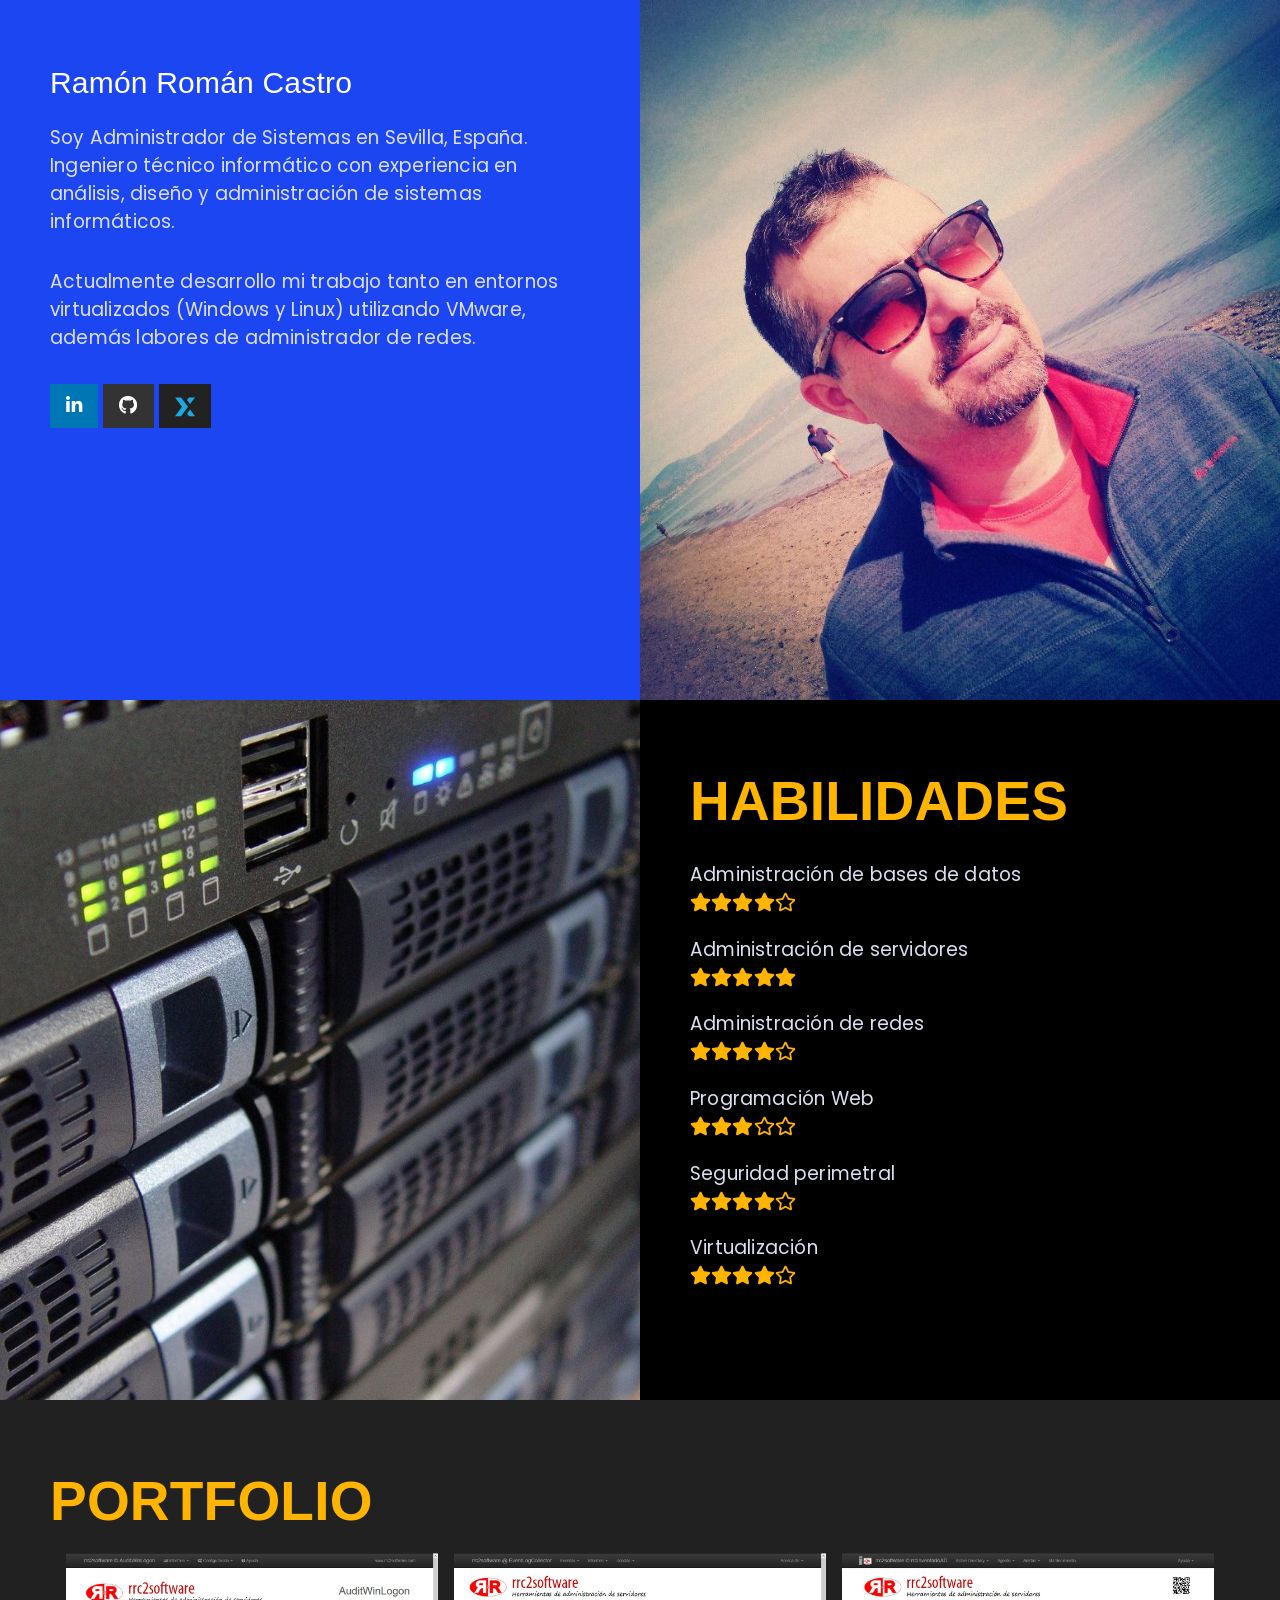
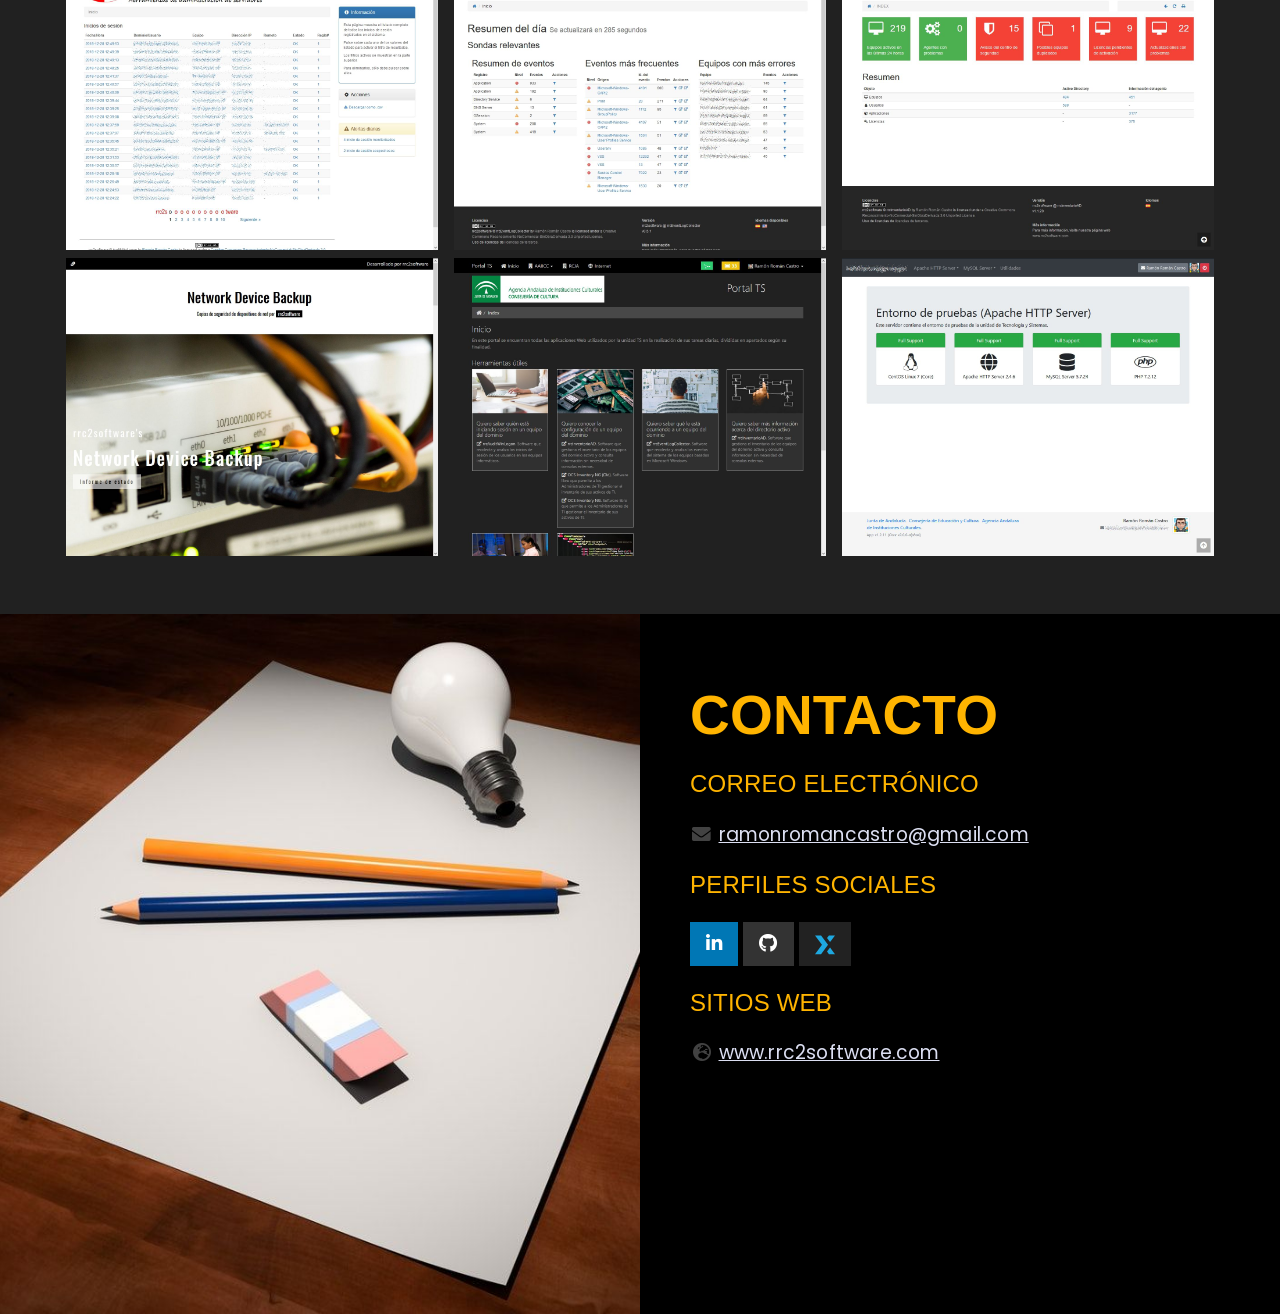
==== index.html @ ae133716 "Add files via upload" ====
<!DOCTYPE html>
<html lang="es">
<head>
<title>Ramón Román Castro - Portfolio</title>
<meta charset="UTF-8">
<meta name="viewport" content="width=device-width, initial-scale=1.0">
<link rel="stylesheet" href="https://www.w3schools.com/w3css/4/w3.css">
<link rel="stylesheet" href="https://fonts.googleapis.com/css?family=Lato">
<link rel="stylesheet" href="https://fonts.googleapis.com/css?family=Poppins:400,400i,500,500i,600,600i,700,700i,800,800i,900,900i">
<link rel="stylesheet" href="https://fonts.googleapis.com/css?family=Open+Sans:300,400,600,700">
<link rel="stylesheet" href="https://use.fontawesome.com/releases/v5.6.3/css/all.css" integrity="sha384-UHRtZLI+pbxtHCWp1t77Bi1L4ZtiqrqD80Kn4Z8NTSRyMA2Fd33n5dQ8lWUE00s/" crossorigin="anonymous">
<link rel="stylesheet" href="css/hover-box.css">
<link rel="stylesheet" href="css/style.css">
<style>

</style>
</head>
<body>
<div class="w3-row">
	<div class="w3-half rrc-grid-color-main">
		<div class="rrc-padding">
			<h2>Ramón Román Castro</h2>
			<p class="rrc-margin-bottom">Soy Administrador de Sistemas en Sevilla, España. Ingeniero técnico informático con experiencia en análisis, diseño y administración de sistemas informáticos.</p>
			<p class="rrc-margin-bottom">Actualmente desarrollo mi trabajo tanto en entornos virtualizados (Windows y Linux) utilizando VMware, además labores de administrador de redes.</p>
			<p>
			<div class="w3-bar">
				<a class="w3-button rrc-linkedin" href="https://www.linkedin.com/in/ramonromancastro"><i class="fab fa-linkedin-in" title="Perfil en LinkedIn"></i></a>
				<a class="w3-button rrc-github" href="https://github.com/ramonromancastro"><i class="fab fa-github" title="Perfil en GitHib"></i></a>
				<a class="w3-button rrc-experts-exchange" href="https://rdsrc.us/HmPmZP"><img src="images/ee.svg" height="20px" title="Perfil en Experts Exchange"></a>
			</div>
			</p>
		</div>
	</div>
	<div class="w3-half rrc-grid-image-1 rrc-grid-hidden"></div>
</div> 
<div class="w3-row">
	<div class="w3-half rrc-grid-image-2 rrc-grid-hidden"></div>
	<div class="w3-half">
		<div class="rrc-padding">
			<h2 class="rrc-grid-title">Habilidades</h2>
			<p>Administración de bases de datos<br><i class="fas fa-star"></i><i class="fas fa-star"></i><i class="fas fa-star"></i><i class="fas fa-star"></i><i class="far fa-star"></i></p>
			<p>Administración de servidores<br><i class="fas fa-star"></i><i class="fas fa-star"></i><i class="fas fa-star"></i><i class="fas fa-star"></i><i class="fas fa-star"></i></p>
			<p>Administración de redes<br><i class="fas fa-star"></i><i class="fas fa-star"></i><i class="fas fa-star"></i><i class="fas fa-star"></i><i class="far fa-star"></i></p>
			<p>Programación Web<br><i class="fas fa-star"></i><i class="fas fa-star"></i><i class="fas fa-star"></i><i class="far fa-star"></i><i class="far fa-star"></i></p>
			<p>Seguridad perimetral<br><i class="fas fa-star"></i><i class="fas fa-star"></i><i class="fas fa-star"></i><i class="fas fa-star"></i><i class="far fa-star"></i></p>
			<p>Virtualización<br><i class="fas fa-star"></i><i class="fas fa-star"></i><i class="fas fa-star"></i><i class="fas fa-star"></i><i class="far fa-star"></i></p>
		</div>
	</div>
</div> 
<div class="w3-row">
	<div class="w3-col s12">
		<div class="rrc-padding">
			<h2 class="rrc-grid-title">Portfolio</h2>
			<div class="w3-row-padding">
				<div class="w3-col s12 m6 l4">
					<a href="http://www.rrc2software.com" class="hvrbox">
						<img src="images/rrcawl.jpg" class="hvrbox-layer_bottom">
						<div class="hvrbox-layer_top">
							<div class="hvrbox-text">AuditWinLogon<br><span class="w3-small">Monitorización de inicios de sesión.</span></div>
						</div>
					</a>
				</div>
				<div class="w3-col s12 m6 l4">
					<a href="http://www.rrc2software.com" class="hvrbox">
						<img src="images/rrcelc.jpg" class="hvrbox-layer_bottom w3-image">
						<div class="hvrbox-layer_top">
							<div class="hvrbox-text">EventLogCollector<br><span class="w3-small">Monitorización de eventos del sistema.</span></div>
						</div>
					</a>
				</div>
				<div class="w3-col s12 m6 l4">
					<a href="http://www.rrc2software.com" class="hvrbox">
						<img src="images/rrciad.jpg" class="hvrbox-layer_bottom">
						<div class="hvrbox-layer_top">
							<div class="hvrbox-text">InventarioAD<br><span class="w3-small">Inventario de equipos y software.</span></div>
						</div>
					</a>
				</div>
				<div class="w3-col s12 m6 l4">
					<a href="http://www.rrc2software.com" class="hvrbox">
						<img src="images/rrcndb.jpg" class="hvrbox-layer_bottom">
						<div class="hvrbox-layer_top">
							<div class="hvrbox-text">NetworkDeviceBackup<br><span class="w3-small">Copias de seguridad de dispositivos de red.</span></div>
						</div>
					</a>
				</div>
				<div class="w3-col s12 m6 l4">
					<a class="hvrbox" href="https://www.aaiicc.es">
						<img src="images/portalts.jpg" class="hvrbox-layer_bottom">
						<div class="hvrbox-layer_top">
							<div class="hvrbox-text">PortalTS<br><span class="w3-small">Portal interno del servicio de Tecnología.</span></div>
						</div>
					</a>
				</div>
				<div class="w3-col s12 m6 l4">
					<a class="hvrbox" href="http://www.rrc2software.com">
						<img src="images/checkreqs.jpg" class="hvrbox-layer_bottom">
						<div class="hvrbox-layer_top">
							<div class="hvrbox-text">CheckReqs<br><span class="w3-small">Comprobación de requisitos de servidores Web.</span></div>
						</div>
					</a>
				</div>
			</div>
		</div>
	</div>
</div> 
<div class="w3-row">
	<div class="w3-half rrc-grid-image-3 rrc-grid-hidden"></div>
	<div class="w3-half">
		<div class="rrc-padding">
			<h2 class="rrc-grid-title">Contacto</h2>
			<h3 class="rrc-grid-subtitle">Correo electrónico</h3>
			<p><i class="fas fa-envelope fa-fw rrc-dark-text-3"></i> <a href="mailto:ramonromancastro@gmail.com">ramonromancastro@gmail.com</a></p>
			<h3 class="rrc-grid-subtitle">Perfiles sociales</h3>
			<p>
			<div class="w3-bar">
				<a class="w3-button rrc-linkedin" href="https://www.linkedin.com/in/ramonromancastro"><i class="fab fa-linkedin-in" title="Perfil en LinkedIn"></i></a>
				<a class="w3-button rrc-github" href="https://github.com/ramonromancastro"><i class="fab fa-github" title="Perfil en GitHib"></i></a>
				<a class="w3-button rrc-experts-exchange" href="https://rdsrc.us/HmPmZP"><img src="images/ee.svg" height="20px" title="Perfil en Experts Exchange"></a>
			</div>
			</p>
			<h3 class="rrc-grid-subtitle">Sitios Web</h3>
			<p><i class="fa fa-globe-europe fa-fw rrc-dark-text-3"></i> <a href="http://www.rrc2software.com"> www.rrc2software.com</a></p>
		</div>
	</div>
</div>
</body>
</html>
---- css/hover-box.css ----
/* 
 * 	Author: Piotr Elmanowski
 *  Company: Frontoes.com
 *  Distributed and described: css-workshop.com
 *	v1.0
 */

.hvrbox,
.hvrbox * {
	box-sizing: border-box;
}
.hvrbox {
	position: relative;
	display: inline-block;
	overflow: hidden;
	max-width: 100%;
	height: auto;
}
.hvrbox img {
	max-width: 100%;
}
.hvrbox_background {
	width: 400px;
	height: 250px;
	background-size: cover;
	background-position: center center;
	background-repeat: no-repeat;
}
.hvrbox .hvrbox-layer_bottom {
	display: block;
}
.hvrbox .hvrbox-layer_top {
	opacity: 0;
	position: absolute;
	top: 0;
	left: 0;
	right: 0;
	bottom: 0;
	width: 100%;
	height: 100%;
	background: rgba(0, 0, 0, 0.6);
	color: #fff;
	padding: 15px;
	-moz-transition: all 0.4s ease-in-out 0s;
	-webkit-transition: all 0.4s ease-in-out 0s;
	-ms-transition: all 0.4s ease-in-out 0s;
	transition: all 0.4s ease-in-out 0s;
}
.hvrbox:hover .hvrbox-layer_top,
.hvrbox.active .hvrbox-layer_top {
	opacity: 1;
}
.hvrbox .hvrbox-text {
	text-align: center;
	font-size: 18px;
	display: inline-block;
	position: absolute;
	top: 50%;
	left: 50%;
	-moz-transform: translate(-50%, -50%);
	-webkit-transform: translate(-50%, -50%);
	-ms-transform: translate(-50%, -50%);
	transform: translate(-50%, -50%);
}
.hvrbox .hvrbox-text_mobile {
	font-size: 15px;
	border-top: 1px solid rgb(179, 179, 179); /* for old browsers */
	border-top: 1px solid rgba(179, 179, 179, 0.7);
	margin-top: 5px;
	padding-top: 2px;
	display: none;
}
.hvrbox.active .hvrbox-text_mobile {
	display: block;
}
.hvrbox .hvrbox-layer_image {
	padding: 0;
	background: none;
}
.hvrbox .hvrbox-layer_slideup {
	-moz-transform: translateY(100%);
	-webkit-transform: translateY(100%);
	-ms-transform: translateY(100%);
	transform: translateY(100%);
}
.hvrbox:hover .hvrbox-layer_slideup,
.hvrbox.active .hvrbox-layer_slideup {
	-moz-transform: translateY(0);
	-webkit-transform: translateY(0);
	-ms-transform: translateY(0);
	transform: translateY(0);
}
.hvrbox .hvrbox-layer_slidedown {
	-moz-transform: translateY(-100%);
	-webkit-transform: translateY(-100%);
	-ms-transform: translateY(-100%);
	transform: translateY(-100%);
}
.hvrbox:hover .hvrbox-layer_slidedown,
.hvrbox.active .hvrbox-layer_slidedown {
	-moz-transform: translateY(0);
	-webkit-transform: translateY(0);
	-ms-transform: translateY(0);
	transform: translateY(0);
}
.hvrbox .hvrbox-layer_slideleft {
	-moz-transform: translateX(100%);
	-webkit-transform: translateX(100%);
	-ms-transform: translateX(100%);
	transform: translateX(100%);
}
.hvrbox:hover .hvrbox-layer_slideleft,
.hvrbox.active .hvrbox-layer_slideleft {
	-moz-transform: translateX(0);
	-webkit-transform: translateX(0);
	-ms-transform: translateX(0);
	transform: translateX(0);
}
.hvrbox .hvrbox-layer_slideright {
	-moz-transform: translateX(-100%);
	-webkit-transform: translateX(-100%);
	-ms-transform: translateX(-100%);
	transform: translateX(-100%);
}
.hvrbox:hover .hvrbox-layer_slideright,
.hvrbox.active .hvrbox-layer_slideright {
	-moz-transform: translateX(0);
	-webkit-transform: translateX(0);
	-ms-transform: translateX(0);
	transform: translateX(0);
}
.hvrbox .hvrbox-layer_scale {
	border-radius: 50%;
	-moz-transform: scale(0);
	-webkit-transform: scale(0);
	-ms-transform: scale(0);
	transform: scale(0);
}
.hvrbox:hover .hvrbox-layer_scale,
.hvrbox.active .hvrbox-layer_scale {
	border-radius: 0%;
	-moz-transform: scale(1);
	-webkit-transform: scale(1);
	-ms-transform: scale(1);
	transform: scale(1);
}
.hvrbox .hvrbox-layer_rotate {
	border-radius: 50%;
	-moz-transform: rotateZ(0);
	-webkit-transform: rotateZ(0);
	-ms-transform: rotateZ(0);
	transform: rotateZ(0);
}
.hvrbox:hover .hvrbox-layer_rotate,
.hvrbox.active .hvrbox-layer_rotate {
	border-radius: 0%;
	-moz-transform: rotateZ(360deg);
	-webkit-transform: rotateZ(360deg);
	-ms-transform: rotateZ(360deg);
	transform: rotateZ(360deg);
}
.hvrbox .hvrbox-layer_scale-rotate {
	border-radius: 50%;
	-moz-transform: scale(0) rotateZ(0);
	-webkit-transform: scale(0) rotateZ(0);
	-ms-transform: scale(0) rotateZ(0);
	transform: scale(0) rotateZ(0);
}
.hvrbox:hover .hvrbox-layer_scale-rotate,
.hvrbox.active .hvrbox-layer_scale-rotate {
	border-radius: 0%;
	-moz-transform: scale(1) rotateZ(360deg);
	-webkit-transform: scale(1) rotateZ(360deg);
	-ms-transform: scale(1) rotateZ(360deg);
	transform: scale(1) rotateZ(360deg);
}
---- css/style.css ----
h1,h2,h3,h4,h5,h6 {color: #ffffff;}
body{
	color: rgb(220, 223, 242);
	line-height: 1.5;
	letter-spacing: 0.2px;
	background-color: #000000;
	font-family: "Poppins", sans-serif, Calibri, Arial;
	font-size: 14pt;
}

.rrc-margin-bottom{ margin-bottom: 32px !important;}
.rrc-margin-bottom-16{ margin-bottom: 16px !important;}
.rrc-grid-color-main{ background-color: #1c46f2!important;/*#1c46f2;*/}

*[class*='rrc-grid-image-']{ 
	background-position: center !important;
	background-repeat: no-repeat !important;
	background-size: cover !important;
}

.rrc-grid-image-1{ background-image: url(../images/grid.1.jpeg) !important; height: 100%}
.rrc-grid-image-2{ background-image: url(../images/grid.2.jpeg) !important;}
.rrc-grid-image-3{ background-image: url(../images/grid.3.jpeg) !important;}

.rrc-grid-title{
	font-size: 55px;
	color: #ffb400;
	text-transform: uppercase;
	font-weight: 900;
}

.rrc-grid-subtitle{
	color: #ffb400;
	text-transform: uppercase;
}

*[class*='fa-star']{ 
	color: #ffb400
}

.rrc-padding{
	padding: 50px !important;
}

.rrc-grid-hidden{
	display: none;
}

@media (min-width:601px){
	.rrc-grid-hidden{
		display: block;
	}
}

.rrc-linkedin{background-color: #0077b5; color: white;}
.rrc-github{background-color: #333; color: white;}
.rrc-link{background-color: #5ba4e5; color: white;}
.rrc-experts-exchange{background-color: #222222; color: white;}
.rrc-dark-1{background-color: #000000;}
.rrc-dark-2{background-color: #212121;}
.rrc-dark-3{background-color: #424242;}
.rrc-dark-text-1{color: #000000;}
.rrc-dark-text-2{color: #212121;}
.rrc-dark-text-3{color: #424242;}

/* w3.css */

.w3-row:nth-child(odd){background-color:#212121;}
.w3-row:nth-child(even){background-color:#000000;}
@media (min-width:601px){
	.w3-half{
		height: 700px!important;
	}
}
.w3-half{
	height: unset;
	overflow: hidden;
}

/* hover-box.css */

.hvrbox .hvrbox-layer_top {background-color: #ffb400;}
.hvrbox .hvrbox-text {color: #000000;}
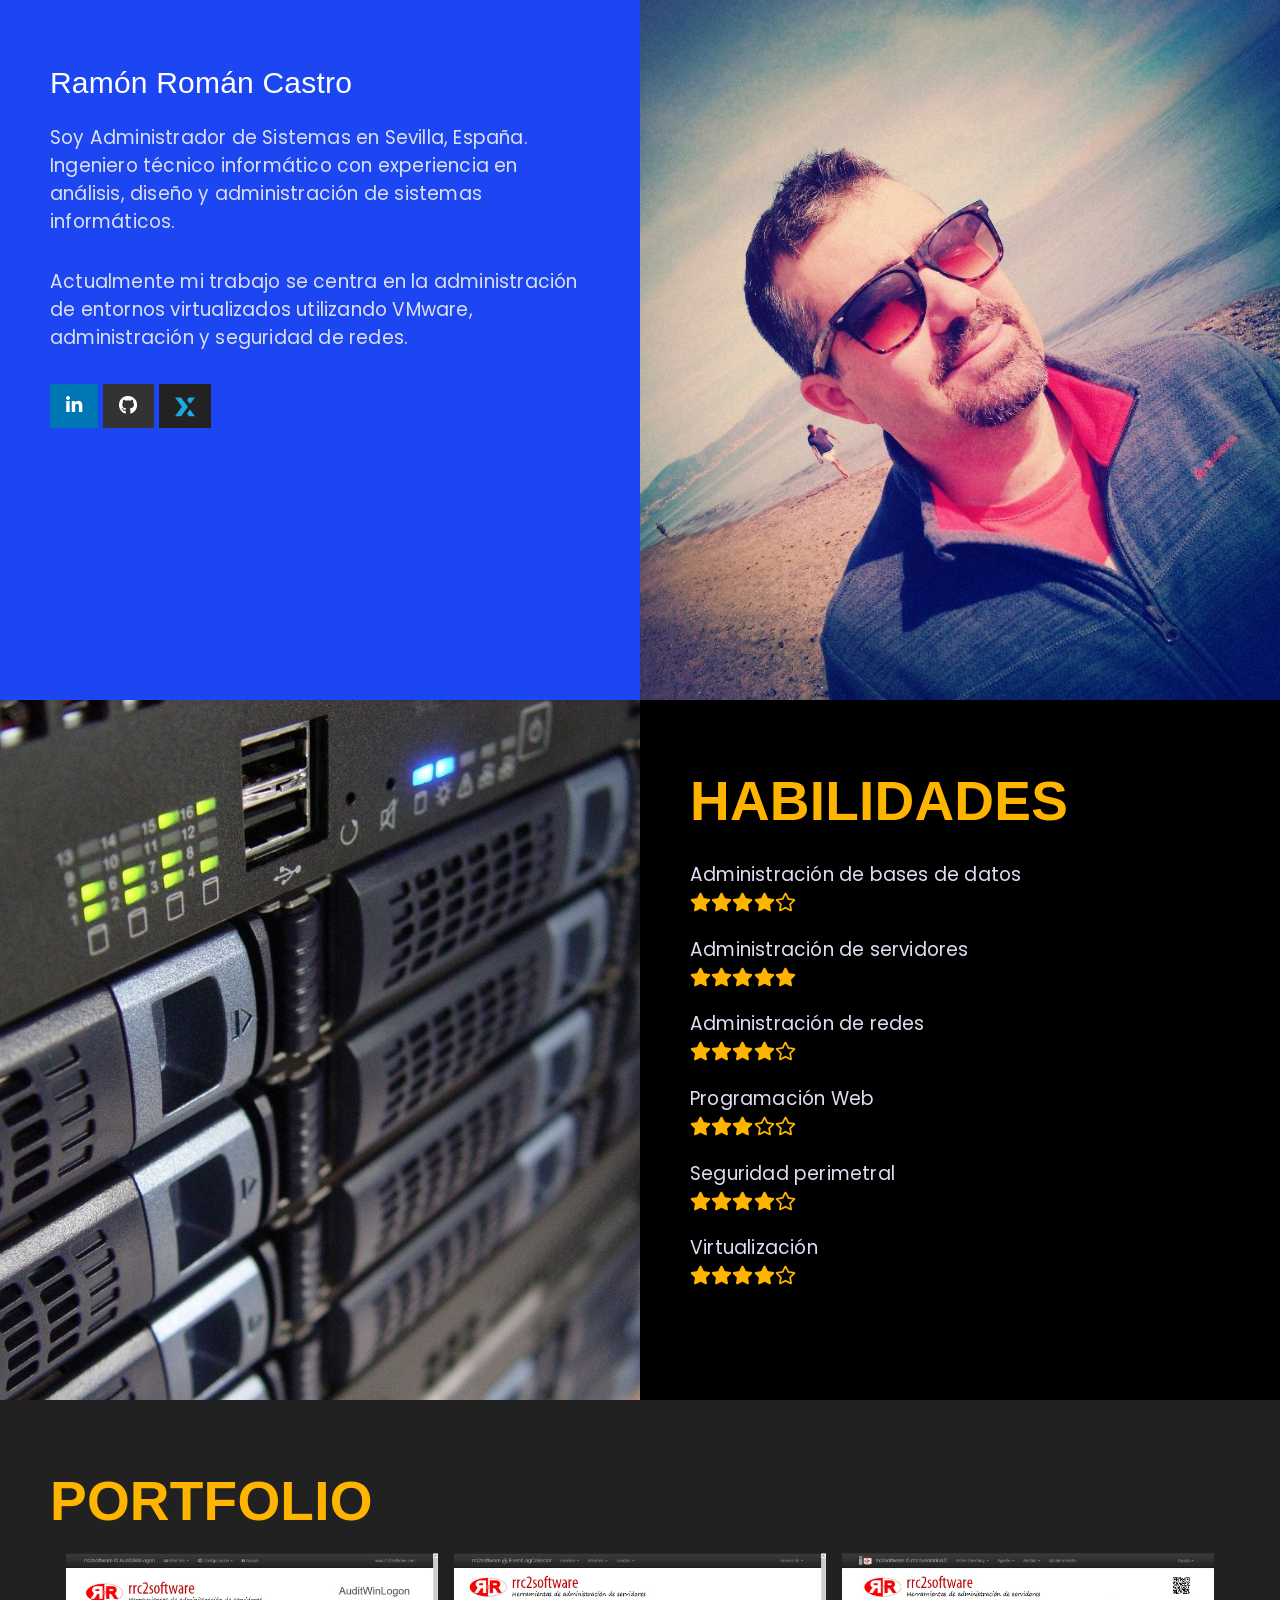
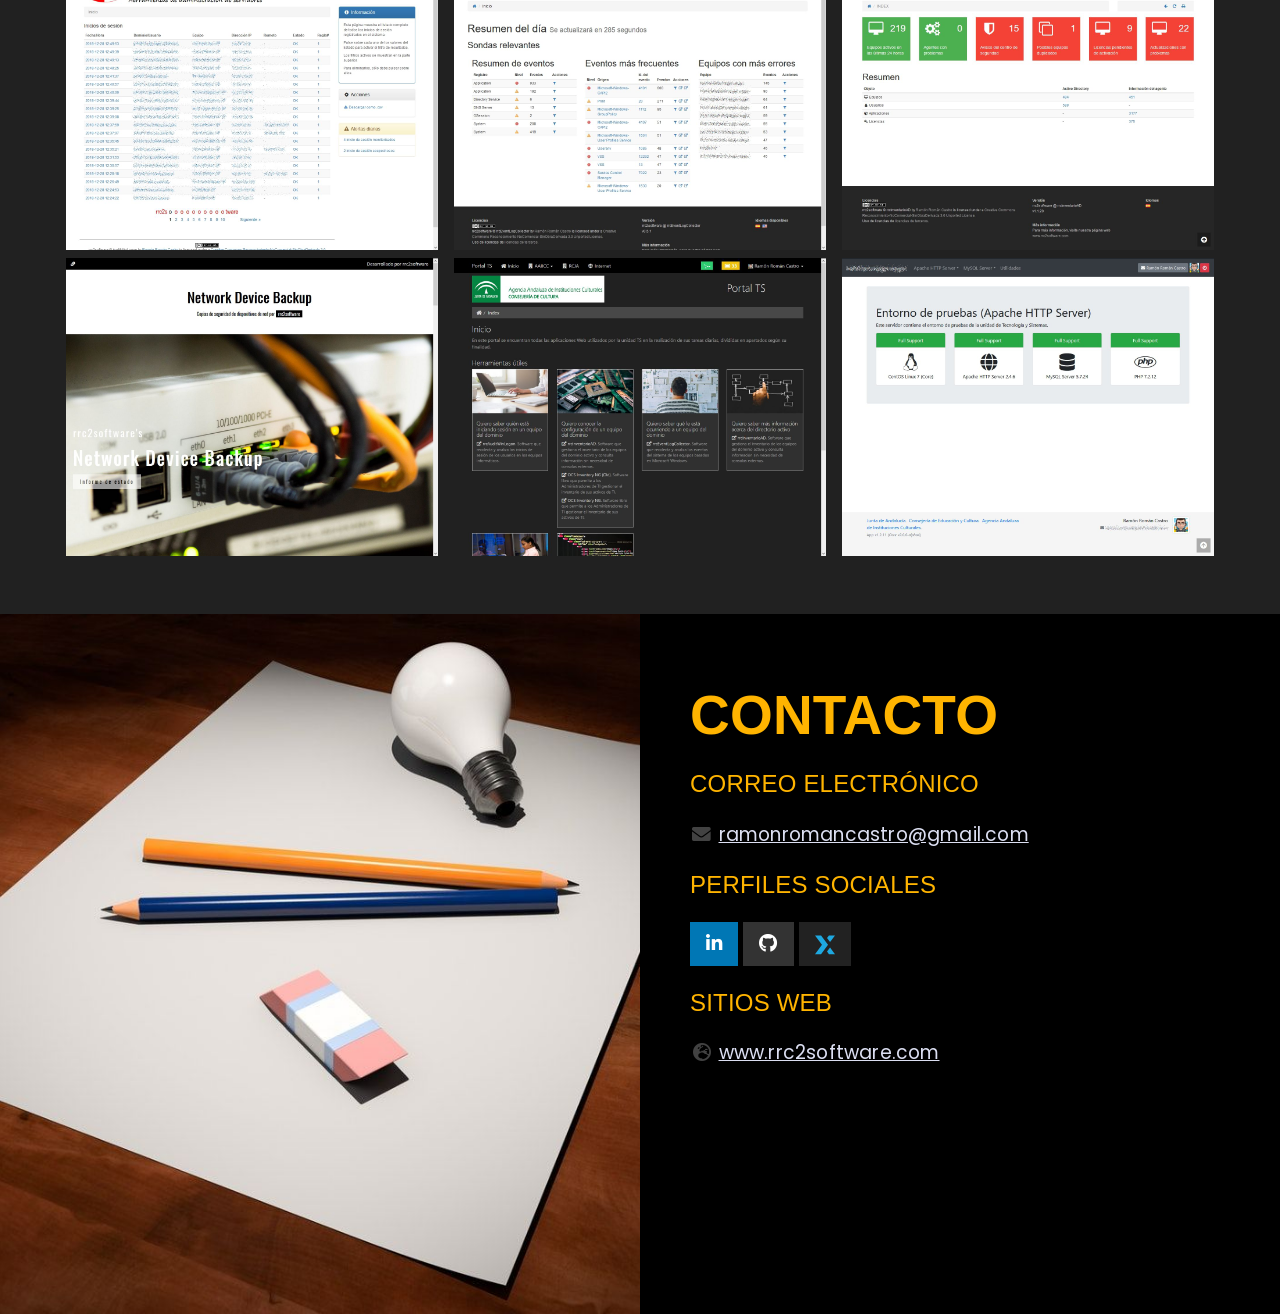
==== commit 1511af16: "Update index.html" ====
--- a/index.html
+++ b/index.html
@@ -1,4 +1,4 @@
- <!DOCTYPE html>
+<!DOCTYPE html>
 <html lang="es">
 <head>
 <title>Ramón Román Castro - Portfolio</title>
@@ -21,7 +21,7 @@
 		<div class="rrc-padding">
 			<h2>Ramón Román Castro</h2>
 			<p class="rrc-margin-bottom">Soy Administrador de Sistemas en Sevilla, España. Ingeniero técnico informático con experiencia en análisis, diseño y administración de sistemas informáticos.</p>
-			<p class="rrc-margin-bottom">Actualmente desarrollo mi trabajo tanto en entornos virtualizados (Windows y Linux) utilizando VMware, además labores de administrador de redes.</p>
+			<p class="rrc-margin-bottom">Actualmente mi trabajo se centra en la administración de entornos virtualizados utilizando VMware, administración y seguridad de redes.</p>
 			<p>
 			<div class="w3-bar">
 				<a class="w3-button rrc-linkedin" href="https://www.linkedin.com/in/ramonromancastro"><i class="fab fa-linkedin-in" title="Perfil en LinkedIn"></i></a>
@@ -125,4 +125,4 @@
 	</div>
 </div>
 </body>
-</html>+</html>
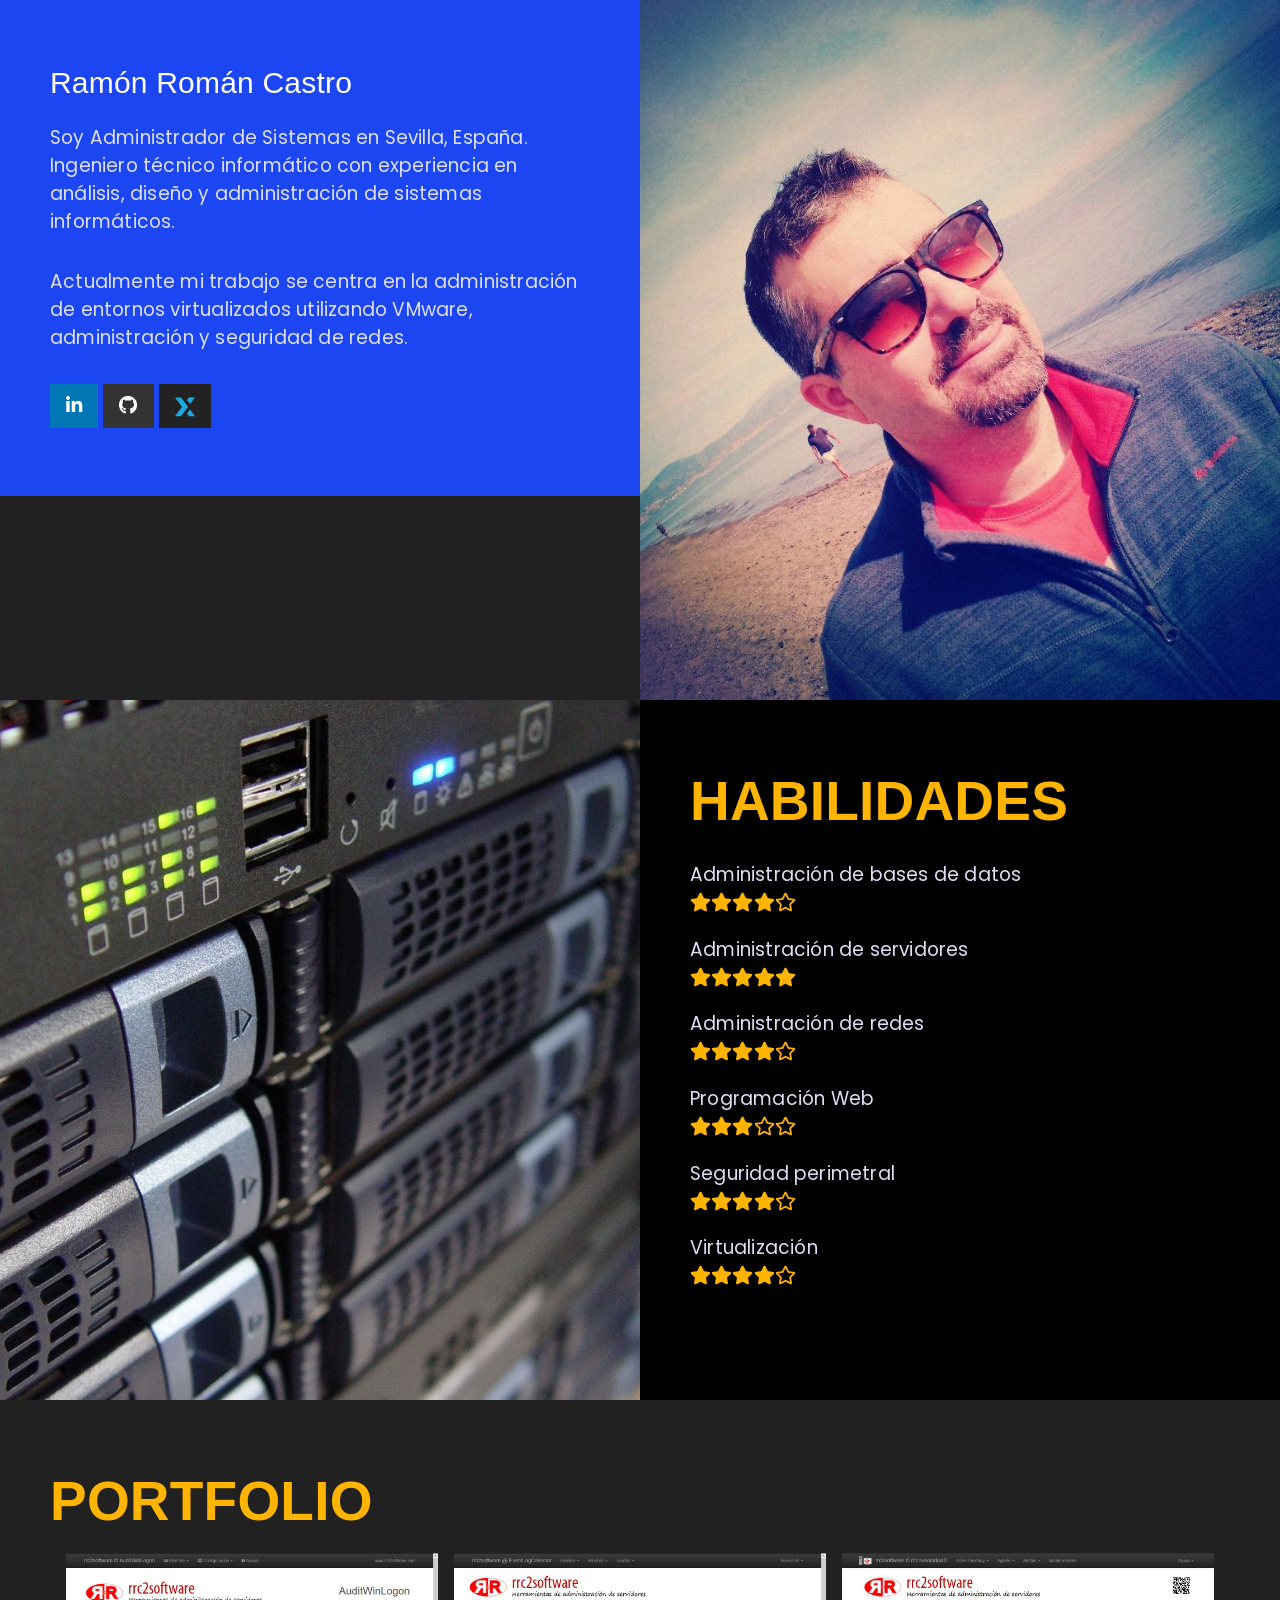
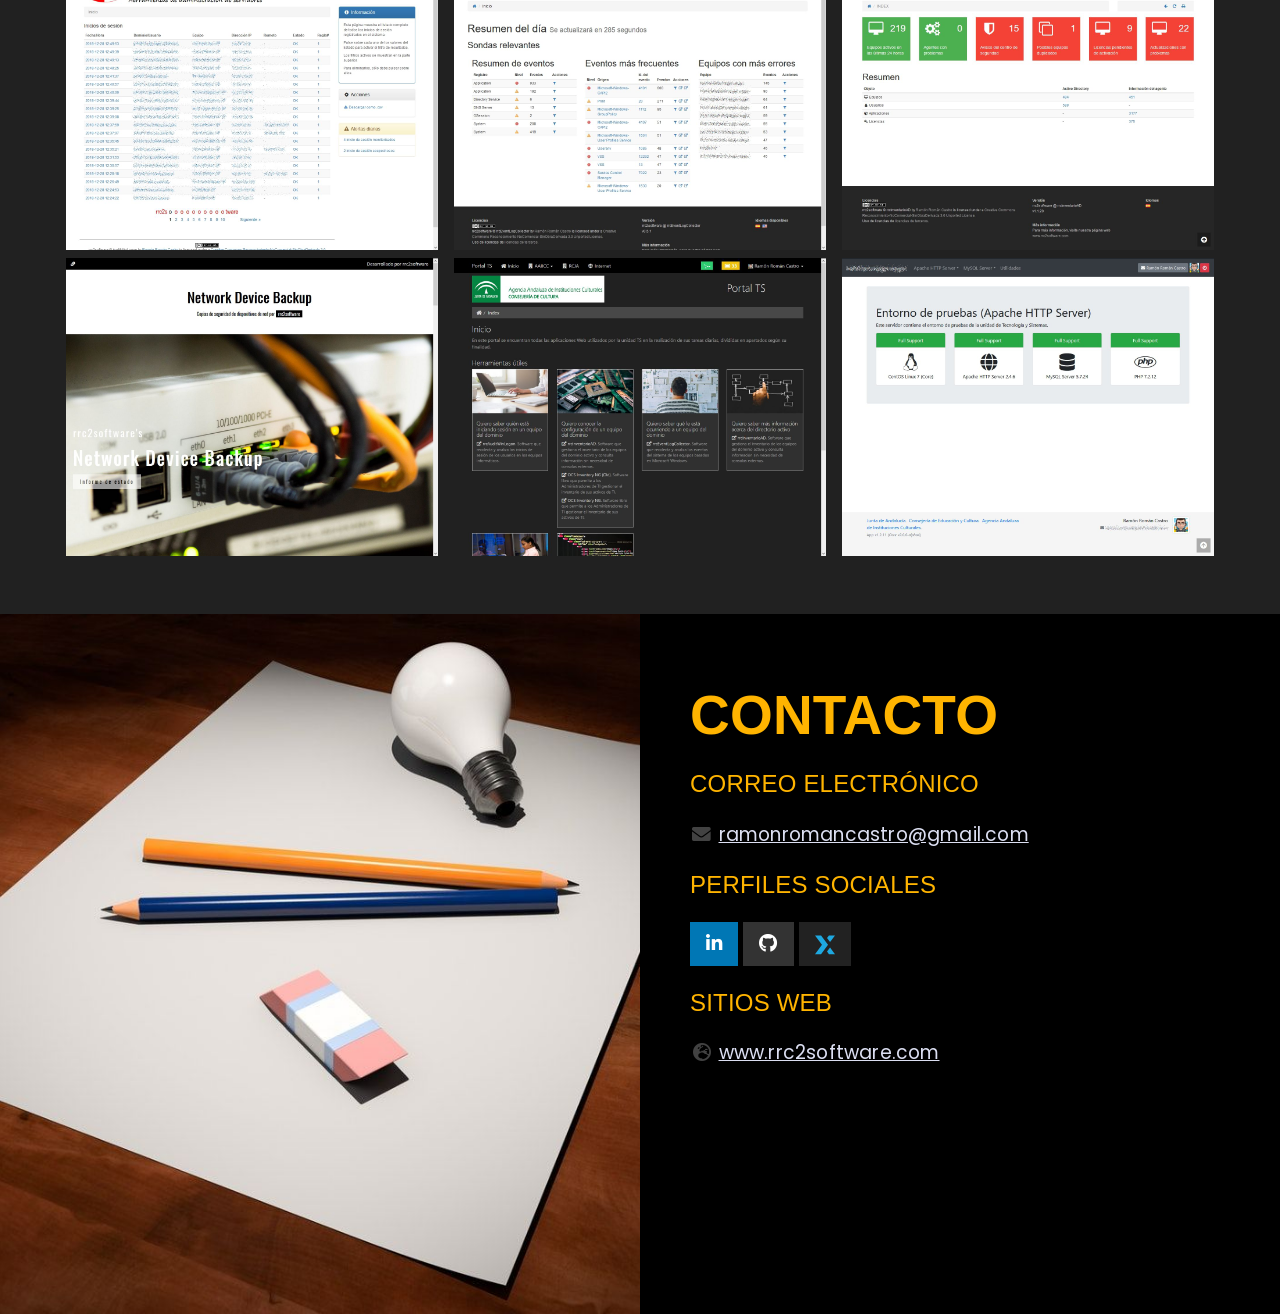
==== commit 9db3ed3e: "Update index.html" ====
--- a/index.html
+++ b/index.html
@@ -17,7 +17,7 @@
 </head>
 <body>
 <div class="w3-row">
-	<div class="w3-half rrc-grid-color-main">
+	<div class="w3-col l6 m12 s12 rrc-grid-color-main">
 		<div class="rrc-padding">
 			<h2>Ramón Román Castro</h2>
 			<p class="rrc-margin-bottom">Soy Administrador de Sistemas en Sevilla, España. Ingeniero técnico informático con experiencia en análisis, diseño y administración de sistemas informáticos.</p>
@@ -31,7 +31,7 @@
 			</p>
 		</div>
 	</div>
-	<div class="w3-half rrc-grid-image-1 rrc-grid-hidden"></div>
+	<div class="w3-half l6 w3-hide-small w3-hide-medium rrc-grid-image-1"></div>
 </div> 
 <div class="w3-row">
 	<div class="w3-half rrc-grid-image-2 rrc-grid-hidden"></div>
--- a/css/style.css
+++ b/css/style.css
@@ -23,7 +23,7 @@
 .rrc-grid-image-3{ background-image: url(../images/grid.3.jpeg) !important;}
 
 .rrc-grid-title{
-	font-size: 55px;
+	font-size: 35px;
 	color: #ffb400;
 	text-transform: uppercase;
 	font-weight: 900;
@@ -46,7 +46,10 @@
 	display: none;
 }
 
-@media (min-width:601px){
+@media (min-width:993px){
+	.rrc-grid-title{
+		font-size: 55px;
+	}
 	.rrc-grid-hidden{
 		display: block;
 	}
@@ -67,7 +70,7 @@
 
 .w3-row:nth-child(odd){background-color:#212121;}
 .w3-row:nth-child(even){background-color:#000000;}
-@media (min-width:601px){
+@media (min-width:993px){
 	.w3-half{
 		height: 700px!important;
 	}
@@ -80,4 +83,4 @@
 /* hover-box.css */
 
 .hvrbox .hvrbox-layer_top {background-color: #ffb400;}
-.hvrbox .hvrbox-text {color: #000000;}+.hvrbox .hvrbox-text {color: #000000;}
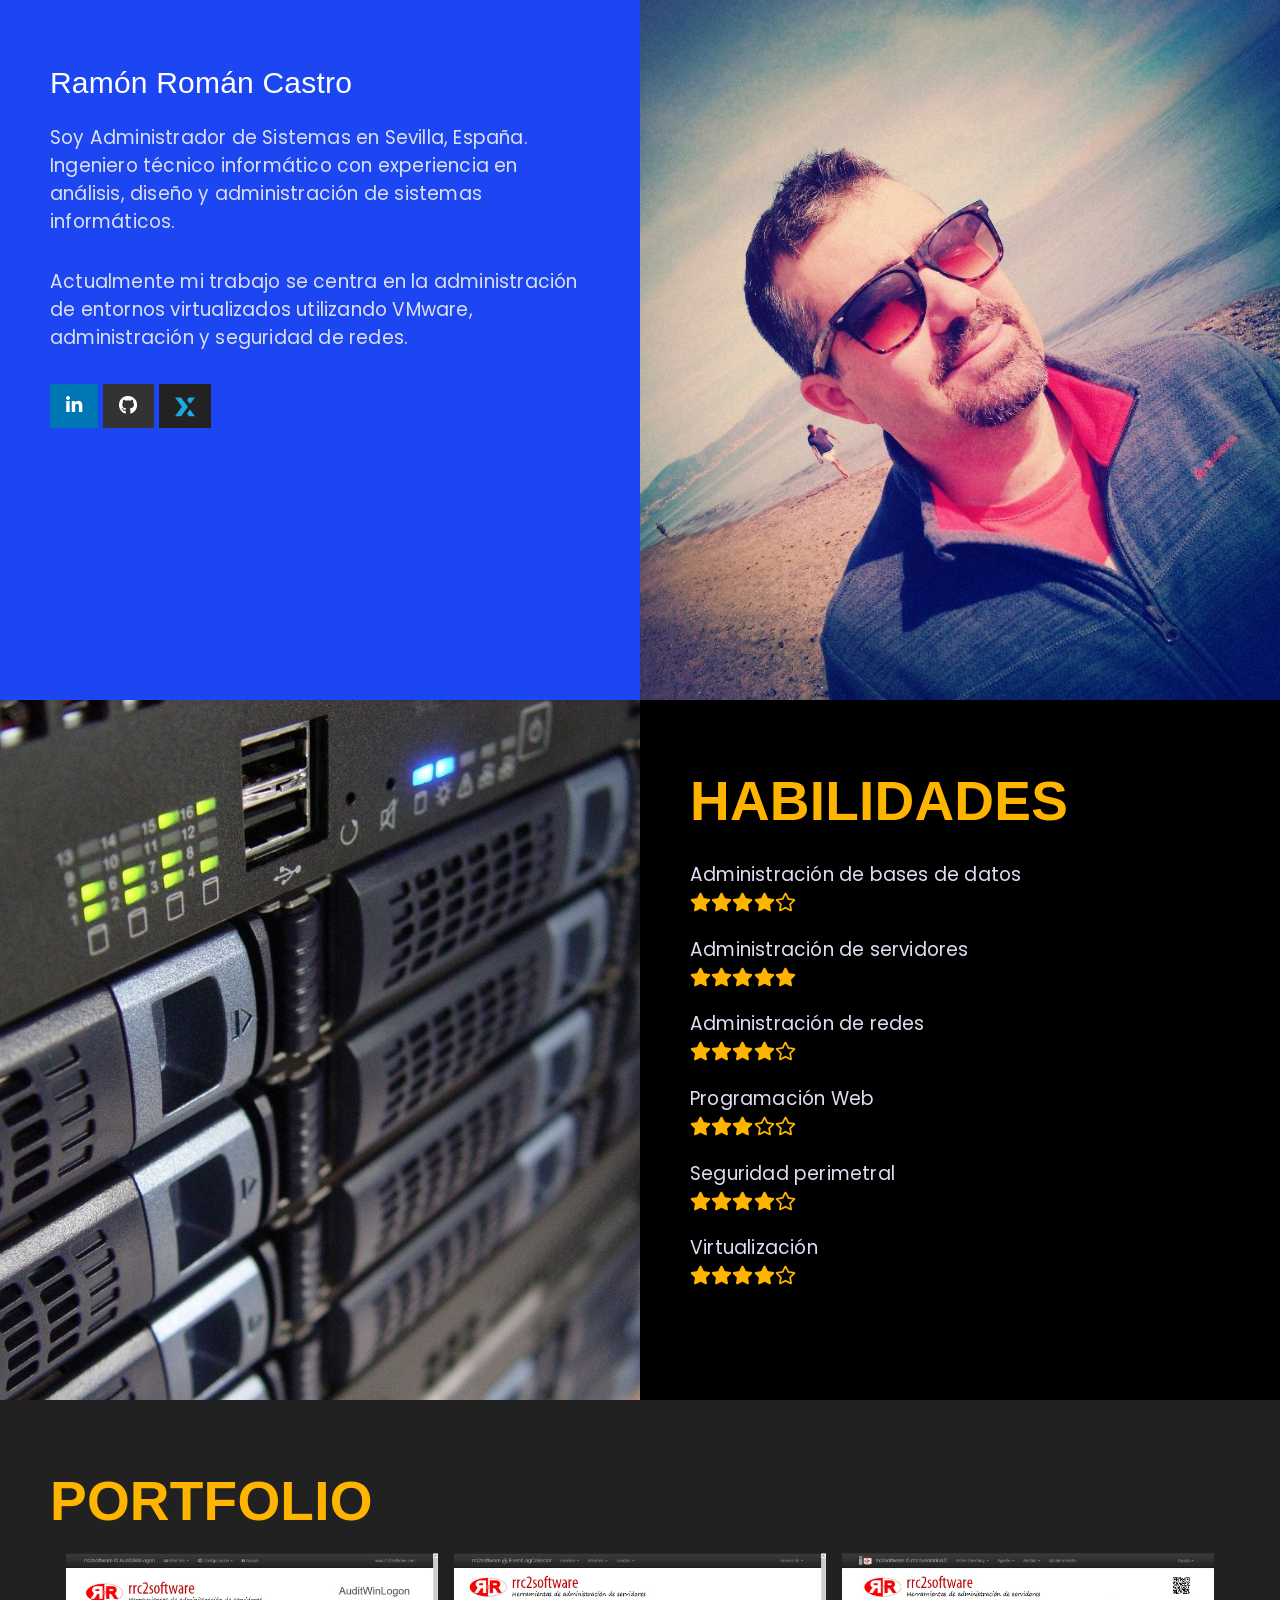
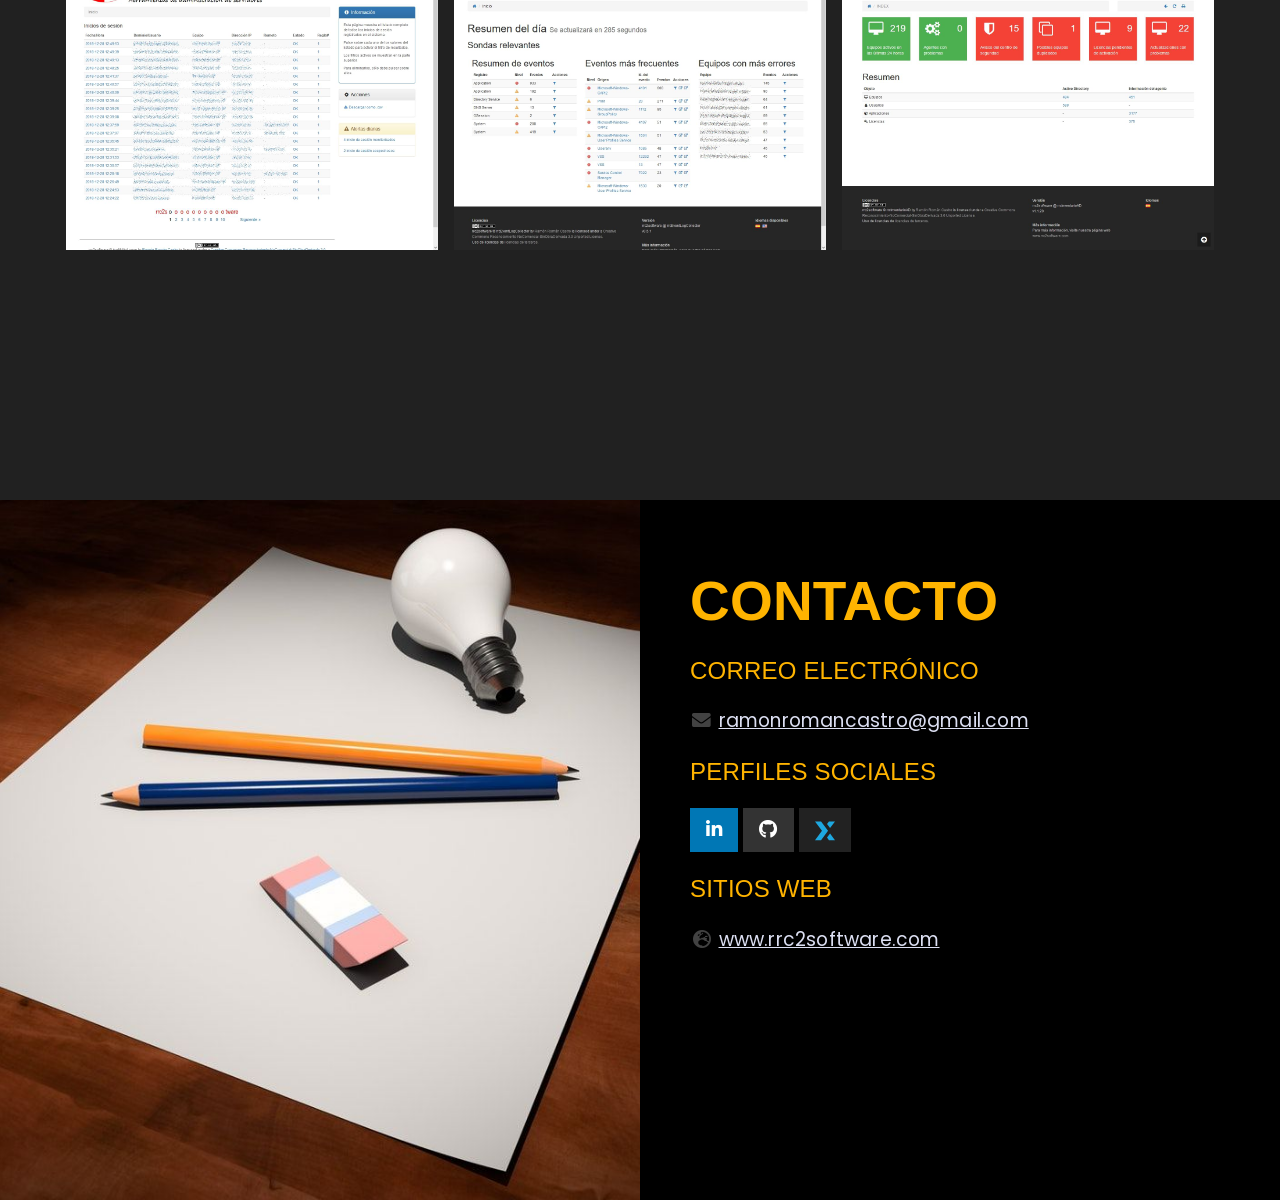
==== commit 99afe9c9: "Update index.html" ====
--- a/index.html
+++ b/index.html
@@ -31,11 +31,11 @@
 			</p>
 		</div>
 	</div>
-	<div class="w3-half l6 w3-hide-small w3-hide-medium rrc-grid-image-1"></div>
+	<div class="w3-col l6 w3-hide-small w3-hide-medium rrc-grid-image-1"></div>
 </div> 
 <div class="w3-row">
-	<div class="w3-half rrc-grid-image-2 rrc-grid-hidden"></div>
-	<div class="w3-half">
+	<div class="w3-col l6 w3-hide-small w3-hide-medium rrc-grid-image-2"></div>
+	<div class="w3-col l6 m12 s12">
 		<div class="rrc-padding">
 			<h2 class="rrc-grid-title">Habilidades</h2>
 			<p>Administración de bases de datos<br><i class="fas fa-star"></i><i class="fas fa-star"></i><i class="fas fa-star"></i><i class="fas fa-star"></i><i class="far fa-star"></i></p>
@@ -105,8 +105,8 @@
 	</div>
 </div> 
 <div class="w3-row">
-	<div class="w3-half rrc-grid-image-3 rrc-grid-hidden"></div>
-	<div class="w3-half">
+	<div class="w3-col l6 w3-hide-small w3-hide-medium rrc-grid-image-3"></div>
+	<div class="w3-col l6 m12 s12">
 		<div class="rrc-padding">
 			<h2 class="rrc-grid-title">Contacto</h2>
 			<h3 class="rrc-grid-subtitle">Correo electrónico</h3>
--- a/css/style.css
+++ b/css/style.css
@@ -71,11 +71,11 @@
 .w3-row:nth-child(odd){background-color:#212121;}
 .w3-row:nth-child(even){background-color:#000000;}
 @media (min-width:993px){
-	.w3-half{
+	.w3-col{
 		height: 700px!important;
 	}
 }
-.w3-half{
+.w3-col{
 	height: unset;
 	overflow: hidden;
 }
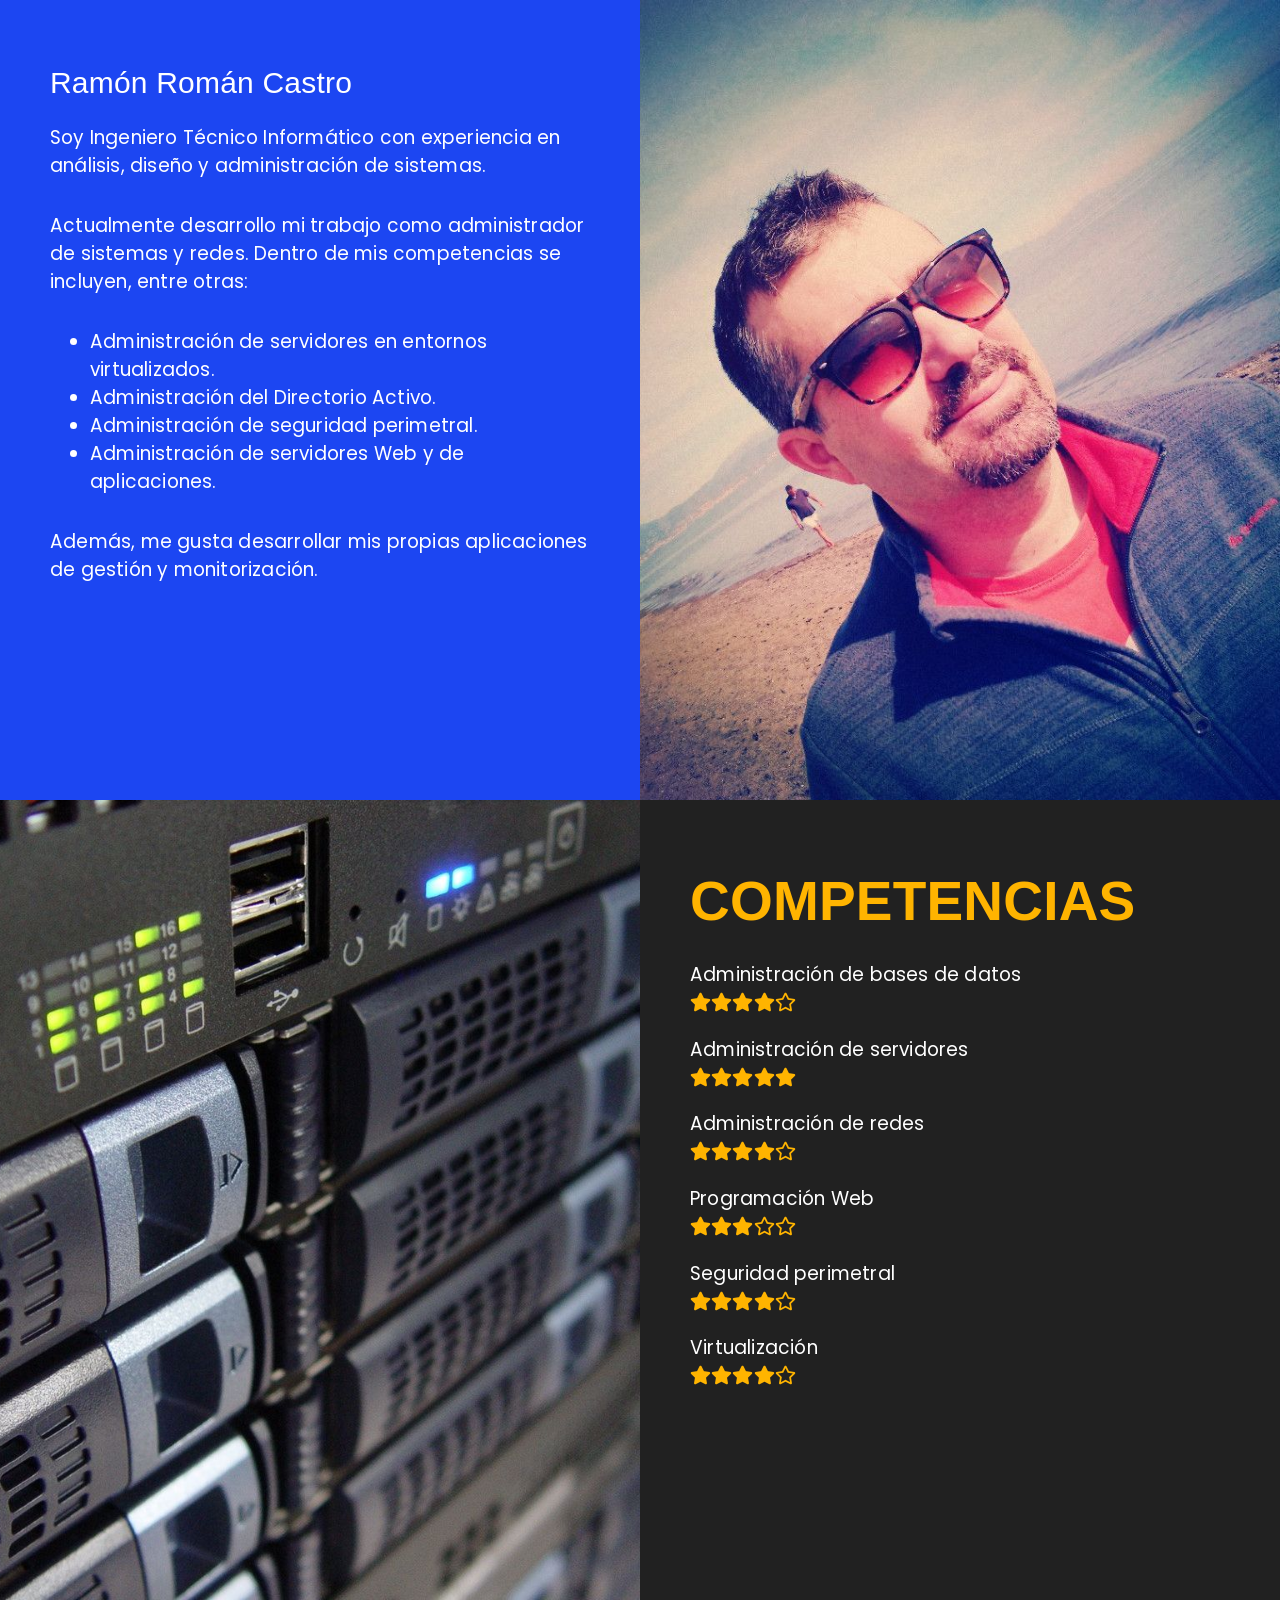
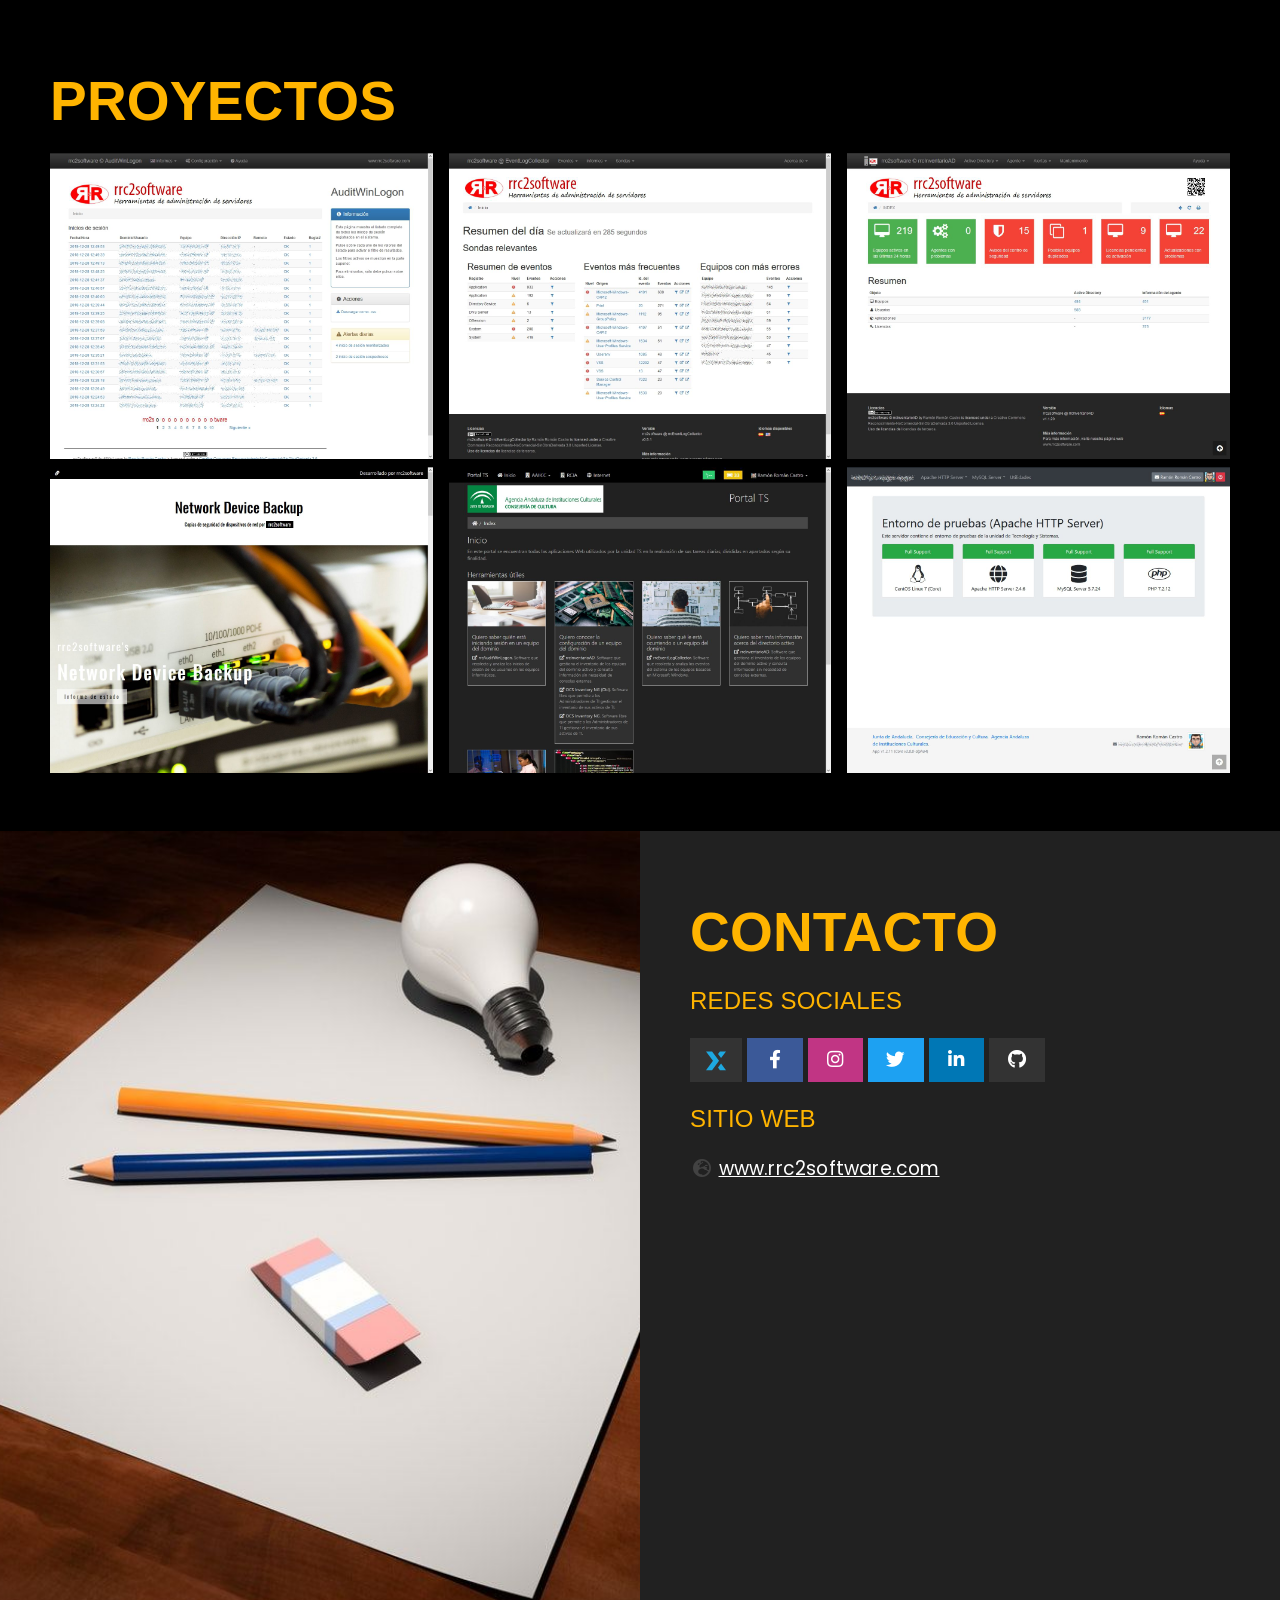
==== commit eb497d75: "Actualización de estilos" ====
--- a/index.html
+++ b/index.html
@@ -1,7 +1,7 @@
 <!DOCTYPE html>
 <html lang="es">
 <head>
-<title>Ramón Román Castro - Portfolio</title>
+<title>Ramón Román Castro - Curriculum</title>
 <meta charset="UTF-8">
 <meta name="viewport" content="width=device-width, initial-scale=1.0">
 <link rel="stylesheet" href="https://www.w3schools.com/w3css/4/w3.css">
@@ -16,28 +16,34 @@
 </style>
 </head>
 <body>
-<div class="w3-row">
-	<div class="w3-col l6 m12 s12 rrc-grid-color-main">
+<!-- Redes sociales -->
+<div class="w3-bar w3-black w3-center">
+
+</div>
+<!-- Biografía -->
+<div class="w3-row rrc-blue">
+	<div class="w3-col l6 m12 s12 rrc-section">
 		<div class="rrc-padding">
 			<h2>Ramón Román Castro</h2>
-			<p class="rrc-margin-bottom">Soy Administrador de Sistemas en Sevilla, España. Ingeniero técnico informático con experiencia en análisis, diseño y administración de sistemas informáticos.</p>
-			<p class="rrc-margin-bottom">Actualmente mi trabajo se centra en la administración de entornos virtualizados utilizando VMware, administración y seguridad de redes.</p>
-			<p>
-			<div class="w3-bar">
-				<a class="w3-button rrc-linkedin" href="https://www.linkedin.com/in/ramonromancastro"><i class="fab fa-linkedin-in" title="Perfil en LinkedIn"></i></a>
-				<a class="w3-button rrc-github" href="https://github.com/ramonromancastro"><i class="fab fa-github" title="Perfil en GitHib"></i></a>
-				<a class="w3-button rrc-experts-exchange" href="https://rdsrc.us/HmPmZP"><img src="images/ee.svg" height="20px" title="Perfil en Experts Exchange"></a>
-			</div>
-			</p>
+			<p class="rrc-margin-bottom">Soy Ingeniero Técnico Informático con experiencia en análisis, diseño y administración de sistemas.</p>
+			<p class="rrc-margin-bottom">Actualmente desarrollo mi trabajo como administrador de sistemas y redes. Dentro de mis competencias se incluyen, entre otras:</p>
+			<ul class="rrc-margin-bottom">
+				<li>Administración de servidores en entornos virtualizados.</li>
+				<li>Administración del Directorio Activo.</li>
+				<li>Administración de seguridad perimetral.</li>
+				<li>Administración de servidores Web y de aplicaciones.</li>
+			</ul>
+			<p class="rrc-margin-bottom">Además, me gusta desarrollar mis propias aplicaciones de gestión y monitorización.</p>
 		</div>
 	</div>
-	<div class="w3-col l6 w3-hide-small w3-hide-medium rrc-grid-image-1"></div>
-</div> 
-<div class="w3-row">
-	<div class="w3-col l6 w3-hide-small w3-hide-medium rrc-grid-image-2"></div>
-	<div class="w3-col l6 m12 s12">
+	<div class="w3-col l6 w3-hide-small w3-hide-medium rrc-grid-image-1 rrc-section"></div>
+</div>
+<!-- Competencias -->
+<div class="w3-row rrc-dark-gray">
+	<div class="w3-col l6 w3-hide-small w3-hide-medium rrc-grid-image-2 rrc-section"></div>
+	<div class="w3-col l6 m12 s12 rrc-section">
 		<div class="rrc-padding">
-			<h2 class="rrc-grid-title">Habilidades</h2>
+			<h2 class="rrc-grid-title">Competencias</h2>
 			<p>Administración de bases de datos<br><i class="fas fa-star"></i><i class="fas fa-star"></i><i class="fas fa-star"></i><i class="fas fa-star"></i><i class="far fa-star"></i></p>
 			<p>Administración de servidores<br><i class="fas fa-star"></i><i class="fas fa-star"></i><i class="fas fa-star"></i><i class="fas fa-star"></i><i class="fas fa-star"></i></p>
 			<p>Administración de redes<br><i class="fas fa-star"></i><i class="fas fa-star"></i><i class="fas fa-star"></i><i class="fas fa-star"></i><i class="far fa-star"></i></p>
@@ -46,80 +52,79 @@
 			<p>Virtualización<br><i class="fas fa-star"></i><i class="fas fa-star"></i><i class="fas fa-star"></i><i class="fas fa-star"></i><i class="far fa-star"></i></p>
 		</div>
 	</div>
-</div> 
-<div class="w3-row">
-	<div class="w3-col s12">
-		<div class="rrc-padding">
-			<h2 class="rrc-grid-title">Portfolio</h2>
-			<div class="w3-row-padding">
-				<div class="w3-col s12 m6 l4">
-					<a href="http://www.rrc2software.com" class="hvrbox">
-						<img src="images/rrcawl.jpg" class="hvrbox-layer_bottom">
-						<div class="hvrbox-layer_top">
-							<div class="hvrbox-text">AuditWinLogon<br><span class="w3-small">Monitorización de inicios de sesión.</span></div>
-						</div>
-					</a>
+</div>
+<!-- Proyectos -->
+<div class="w3-black rrc-padding">
+	<h2 class="rrc-grid-title">Proyectos</h2>
+	<div class="w3-row-padding w3-stretch">
+		<div class="w3-col s12 m6 l4">
+			<a href="http://www.rrc2software.com" class="hvrbox">
+				<img src="images/rrcawl.jpg" class="hvrbox-layer_bottom">
+				<div class="hvrbox-layer_top">
+					<div class="hvrbox-text">AuditWinLogon<br><span class="w3-small">Monitorización de inicios de sesión.</span></div>
 				</div>
-				<div class="w3-col s12 m6 l4">
-					<a href="http://www.rrc2software.com" class="hvrbox">
-						<img src="images/rrcelc.jpg" class="hvrbox-layer_bottom w3-image">
-						<div class="hvrbox-layer_top">
-							<div class="hvrbox-text">EventLogCollector<br><span class="w3-small">Monitorización de eventos del sistema.</span></div>
-						</div>
-					</a>
+			</a>
+		</div>
+		<div class="w3-col s12 m6 l4">
+			<a href="http://www.rrc2software.com" class="hvrbox">
+				<img src="images/rrcelc.jpg" class="hvrbox-layer_bottom w3-image">
+				<div class="hvrbox-layer_top">
+					<div class="hvrbox-text">EventLogCollector<br><span class="w3-small">Monitorización de eventos del sistema.</span></div>
 				</div>
-				<div class="w3-col s12 m6 l4">
-					<a href="http://www.rrc2software.com" class="hvrbox">
-						<img src="images/rrciad.jpg" class="hvrbox-layer_bottom">
-						<div class="hvrbox-layer_top">
-							<div class="hvrbox-text">InventarioAD<br><span class="w3-small">Inventario de equipos y software.</span></div>
-						</div>
-					</a>
+			</a>
+		</div>
+		<div class="w3-col s12 m6 l4">
+			<a href="http://www.rrc2software.com" class="hvrbox">
+				<img src="images/rrciad.jpg" class="hvrbox-layer_bottom">
+				<div class="hvrbox-layer_top">
+					<div class="hvrbox-text">InventarioAD<br><span class="w3-small">Inventario de equipos y software.</span></div>
 				</div>
-				<div class="w3-col s12 m6 l4">
-					<a href="http://www.rrc2software.com" class="hvrbox">
-						<img src="images/rrcndb.jpg" class="hvrbox-layer_bottom">
-						<div class="hvrbox-layer_top">
-							<div class="hvrbox-text">NetworkDeviceBackup<br><span class="w3-small">Copias de seguridad de dispositivos de red.</span></div>
-						</div>
-					</a>
+			</a>
+		</div>
+		<div class="w3-col s12 m6 l4">
+			<a href="http://www.rrc2software.com" class="hvrbox">
+				<img src="images/rrcndb.jpg" class="hvrbox-layer_bottom">
+				<div class="hvrbox-layer_top">
+					<div class="hvrbox-text">NetworkDeviceBackup<br><span class="w3-small">Copias de seguridad de dispositivos de red.</span></div>
 				</div>
-				<div class="w3-col s12 m6 l4">
-					<a class="hvrbox" href="https://www.aaiicc.es">
-						<img src="images/portalts.jpg" class="hvrbox-layer_bottom">
-						<div class="hvrbox-layer_top">
-							<div class="hvrbox-text">PortalTS<br><span class="w3-small">Portal interno del servicio de Tecnología.</span></div>
-						</div>
-					</a>
+			</a>
+		</div>
+		<div class="w3-col s12 m6 l4">
+			<a class="hvrbox" href="https://www.aaiicc.es">
+				<img src="images/portalts.jpg" class="hvrbox-layer_bottom">
+				<div class="hvrbox-layer_top">
+					<div class="hvrbox-text">PortalTS<br><span class="w3-small">Portal interno del servicio de Tecnología.</span></div>
 				</div>
-				<div class="w3-col s12 m6 l4">
-					<a class="hvrbox" href="http://www.rrc2software.com">
-						<img src="images/checkreqs.jpg" class="hvrbox-layer_bottom">
-						<div class="hvrbox-layer_top">
-							<div class="hvrbox-text">CheckReqs<br><span class="w3-small">Comprobación de requisitos de servidores Web.</span></div>
-						</div>
-					</a>
+			</a>
+		</div>
+		<div class="w3-col s12 m6 l4">
+			<a class="hvrbox" href="http://www.rrc2software.com">
+				<img src="images/checkreqs.jpg" class="hvrbox-layer_bottom">
+				<div class="hvrbox-layer_top">
+					<div class="hvrbox-text">CheckReqs<br><span class="w3-small">Comprobación de requisitos de servidores Web.</span></div>
 				</div>
-			</div>
+			</a>
 		</div>
 	</div>
-</div> 
-<div class="w3-row">
-	<div class="w3-col l6 w3-hide-small w3-hide-medium rrc-grid-image-3"></div>
+</div>
+<!-- Contacto -->
+<div class="w3-row rrc-dark-gray">
+	<div class="w3-col l6 w3-hide-small w3-hide-medium rrc-grid-image-3 rrc-section"></div>
 	<div class="w3-col l6 m12 s12">
 		<div class="rrc-padding">
 			<h2 class="rrc-grid-title">Contacto</h2>
-			<h3 class="rrc-grid-subtitle">Correo electrónico</h3>
-			<p><i class="fas fa-envelope fa-fw rrc-dark-text-3"></i> <a href="mailto:ramonromancastro@gmail.com">ramonromancastro@gmail.com</a></p>
-			<h3 class="rrc-grid-subtitle">Perfiles sociales</h3>
+			<h3 class="rrc-grid-subtitle">Redes sociales</h3>
 			<p>
 			<div class="w3-bar">
-				<a class="w3-button rrc-linkedin" href="https://www.linkedin.com/in/ramonromancastro"><i class="fab fa-linkedin-in" title="Perfil en LinkedIn"></i></a>
-				<a class="w3-button rrc-github" href="https://github.com/ramonromancastro"><i class="fab fa-github" title="Perfil en GitHib"></i></a>
-				<a class="w3-button rrc-experts-exchange" href="https://rdsrc.us/HmPmZP"><img src="images/ee.svg" height="20px" title="Perfil en Experts Exchange"></a>
+				<a class="w3-button rrc-experts-exchange" href="https://rdsrc.us/HmPmZP"><img src="images/ee.svg" height="20px" title="Experts Exchange" alt="Experts Exchange"></a>
+				<a class="w3-button rrc-facebook" href="https://www.facebook.com/rrc2software" class="w3-bar-item w3-button"><i class="fab fa-fw fa-facebook-f"></i></a>
+				<a class="w3-button rrc-instagram" href="https://www.instagram.com/rrc2software" class="w3-bar-item w3-button"><i class="fab fa-fw fa-instagram"></i></a>
+				<a class="w3-button rrc-twitter" href="https://twitter.com/rrc2software" class="w3-bar-item w3-button"><i class="fab fa-fw fa-twitter"></i></a>
+				<a class="w3-button rrc-linkedin" href="https://www.linkedin.com/in/ramonromancastro" class="w3-bar-item w3-button"><i class="fab fa-fw fa-linkedin-in"></i></a>
+				<a class="w3-button rrc-github" href="https://github.com/ramonromancastro" class="w3-bar-item w3-button"><i class="fab fa-fw fa-github"></i></a>
 			</div>
 			</p>
-			<h3 class="rrc-grid-subtitle">Sitios Web</h3>
+			<h3 class="rrc-grid-subtitle">Sitio Web</h3>
 			<p><i class="fa fa-globe-europe fa-fw rrc-dark-text-3"></i> <a href="http://www.rrc2software.com"> www.rrc2software.com</a></p>
 		</div>
 	</div>
--- a/css/style.css
+++ b/css/style.css
@@ -10,7 +10,7 @@
 
 .rrc-margin-bottom{ margin-bottom: 32px !important;}
 .rrc-margin-bottom-16{ margin-bottom: 16px !important;}
-.rrc-grid-color-main{ background-color: #1c46f2!important;/*#1c46f2;*/}
+.rrc-blue{ background-color: #1c46f2!important;color:white;/*#1c46f2;*/}
 
 *[class*='rrc-grid-image-']{ 
 	background-position: center !important;
@@ -39,7 +39,7 @@
 }
 
 .rrc-padding{
-	padding: 50px !important;
+	padding: 50px;
 }
 
 .rrc-grid-hidden{
@@ -48,37 +48,41 @@
 
 @media (min-width:993px){
 	.rrc-grid-title{
-		font-size: 55px;
+		font-size: 55px!important;
 	}
 	.rrc-grid-hidden{
-		display: block;
+		display: block!important;
 	}
+	.rrc-section{
+		height: 800px!important;
+	}
+}
+
+.rrc-section{
+	height: unset;
 }
 
 .rrc-linkedin{background-color: #0077b5; color: white;}
 .rrc-github{background-color: #333; color: white;}
 .rrc-link{background-color: #5ba4e5; color: white;}
-.rrc-experts-exchange{background-color: #222222; color: white;}
+.rrc-experts-exchange{background-color: #333333; color: white;}
+.rrc-facebook{background-color: #3b5998; color: white;}
+.rrc-instagram{background-color: #c13584; color: white;}
+.rrc-twitter{background-color: #1da1f2; color: white;}
+
+
 .rrc-dark-1{background-color: #000000;}
 .rrc-dark-2{background-color: #212121;}
 .rrc-dark-3{background-color: #424242;}
 .rrc-dark-text-1{color: #000000;}
 .rrc-dark-text-2{color: #212121;}
 .rrc-dark-text-3{color: #424242;}
+.rrc-dark-gray{background-color:#212121;color:white;}
 
 /* w3.css */
 
-.w3-row:nth-child(odd){background-color:#212121;}
-.w3-row:nth-child(even){background-color:#000000;}
-@media (min-width:993px){
-	.w3-col{
-		height: 700px!important;
-	}
-}
-.w3-col{
-	height: unset;
-	overflow: hidden;
-}
+/* .w3-row:nth-child(odd){background-color:#212121;} */
+/* .w3-row:nth-child(even){background-color:#000000;} */
 
 /* hover-box.css */
 
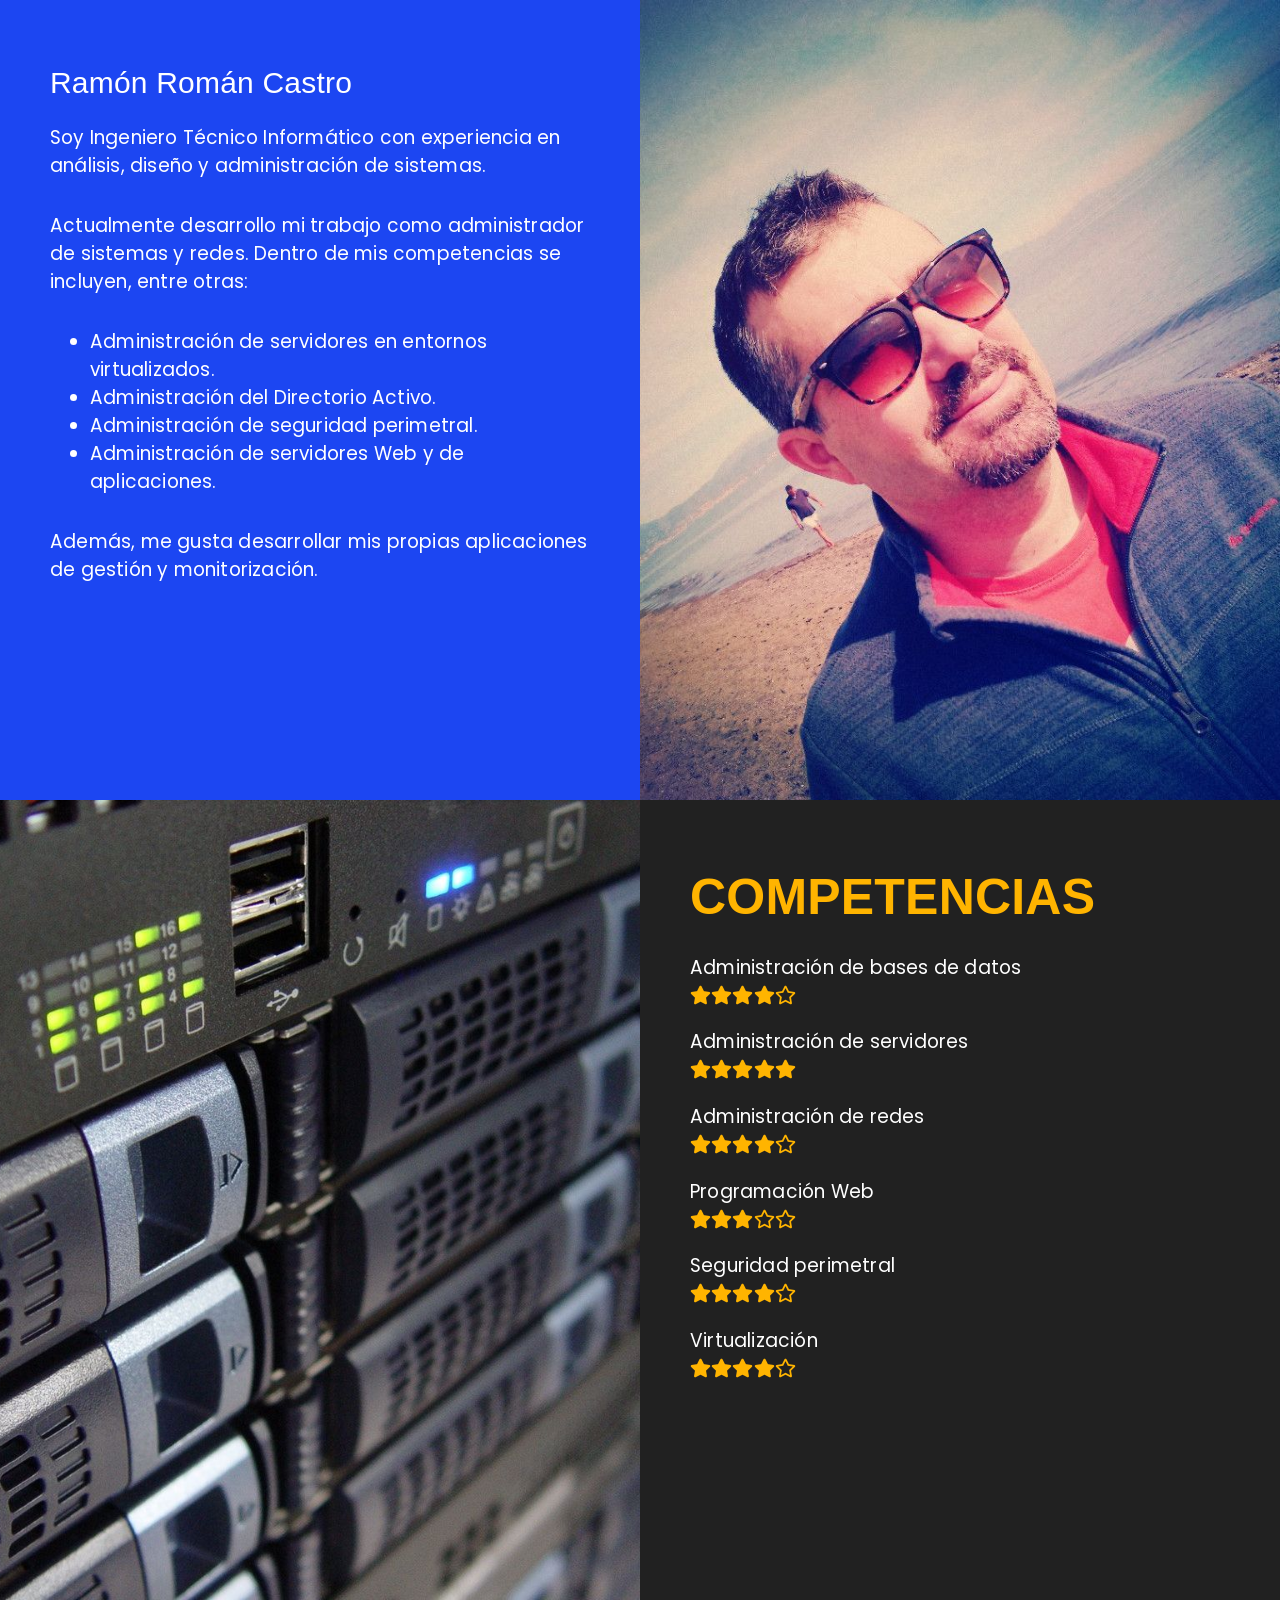
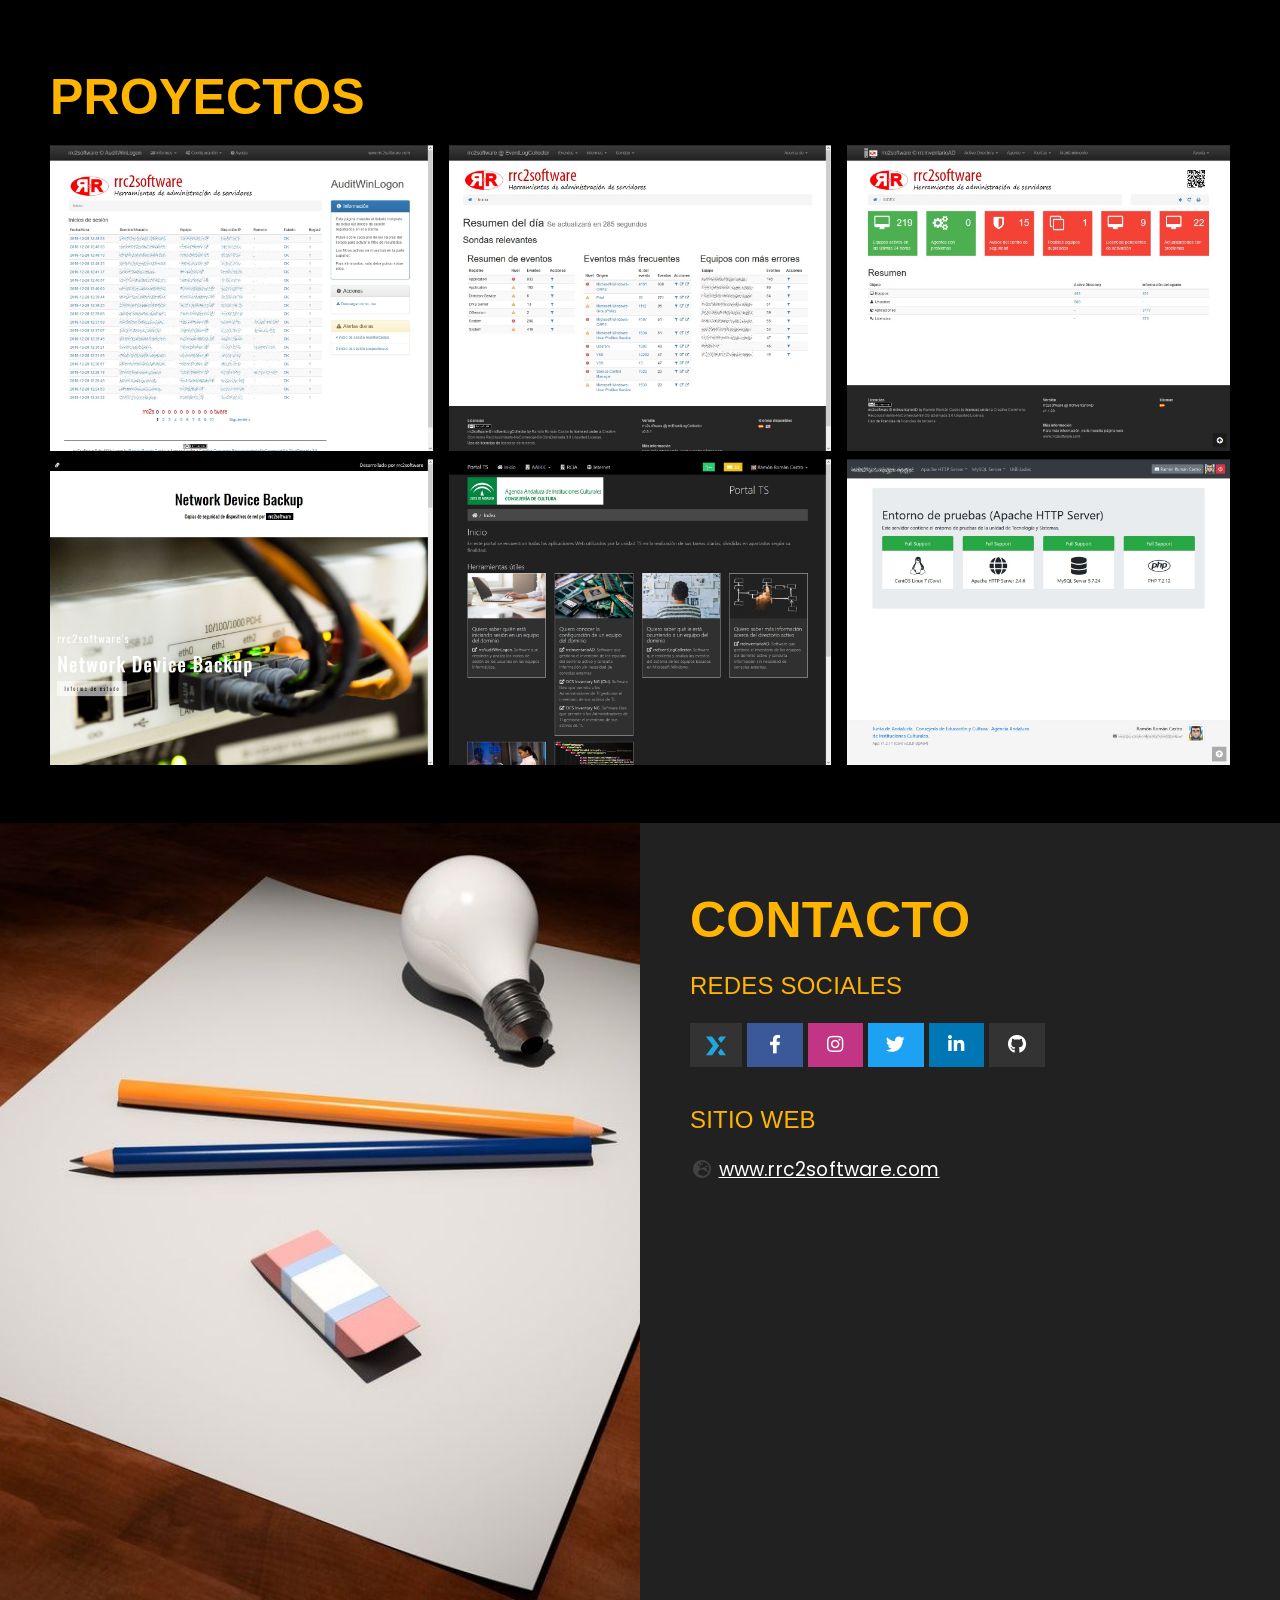
==== commit ef47ac40: "Actualización de estilos" ====
--- a/index.html
+++ b/index.html
@@ -1,7 +1,7 @@
 <!DOCTYPE html>
 <html lang="es">
 <head>
-<title>Ramón Román Castro - Curriculum</title>
+<title>Ramón Román Castro - Biografía</title>
 <meta charset="UTF-8">
 <meta name="viewport" content="width=device-width, initial-scale=1.0">
 <link rel="stylesheet" href="https://www.w3schools.com/w3css/4/w3.css">
@@ -15,11 +15,8 @@
 
 </style>
 </head>
-<body>
-<!-- Redes sociales -->
-<div class="w3-bar w3-black w3-center">
-
-</div>
+<body style="w3-black">
+<div class="w3-content">
 <!-- Biografía -->
 <div class="w3-row rrc-blue">
 	<div class="w3-col l6 m12 s12 rrc-section">
@@ -116,12 +113,12 @@
 			<h3 class="rrc-grid-subtitle">Redes sociales</h3>
 			<p>
 			<div class="w3-bar">
-				<a class="w3-button rrc-experts-exchange" href="https://rdsrc.us/HmPmZP"><img src="images/ee.svg" height="20px" title="Experts Exchange" alt="Experts Exchange"></a>
-				<a class="w3-button rrc-facebook" href="https://www.facebook.com/rrc2software" class="w3-bar-item w3-button"><i class="fab fa-fw fa-facebook-f"></i></a>
-				<a class="w3-button rrc-instagram" href="https://www.instagram.com/rrc2software" class="w3-bar-item w3-button"><i class="fab fa-fw fa-instagram"></i></a>
-				<a class="w3-button rrc-twitter" href="https://twitter.com/rrc2software" class="w3-bar-item w3-button"><i class="fab fa-fw fa-twitter"></i></a>
-				<a class="w3-button rrc-linkedin" href="https://www.linkedin.com/in/ramonromancastro" class="w3-bar-item w3-button"><i class="fab fa-fw fa-linkedin-in"></i></a>
-				<a class="w3-button rrc-github" href="https://github.com/ramonromancastro" class="w3-bar-item w3-button"><i class="fab fa-fw fa-github"></i></a>
+				<a class="w3-button rrc-experts-exchange w3-margin-bottom" href="https://rdsrc.us/HmPmZP"><img src="images/ee.svg" height="20px" title="Experts Exchange" alt="Experts Exchange"></a>
+				<a class="w3-button rrc-facebook w3-margin-bottom" href="https://www.facebook.com/rrc2software" class="w3-bar-item w3-button"><i class="fab fa-fw fa-facebook-f"></i></a>
+				<a class="w3-button rrc-instagram w3-margin-bottom" href="https://www.instagram.com/rrc2software" class="w3-bar-item w3-button"><i class="fab fa-fw fa-instagram"></i></a>
+				<a class="w3-button rrc-twitter w3-margin-bottom" href="https://twitter.com/rrc2software" class="w3-bar-item w3-button"><i class="fab fa-fw fa-twitter"></i></a>
+				<a class="w3-button rrc-linkedin w3-margin-bottom" href="https://www.linkedin.com/in/ramonromancastro" class="w3-bar-item w3-button"><i class="fab fa-fw fa-linkedin-in"></i></a>
+				<a class="w3-button rrc-github w3-margin-bottom" href="https://github.com/ramonromancastro" class="w3-bar-item w3-button"><i class="fab fa-fw fa-github"></i></a>
 			</div>
 			</p>
 			<h3 class="rrc-grid-subtitle">Sitio Web</h3>
@@ -129,5 +126,6 @@
 		</div>
 	</div>
 </div>
+</div>
 </body>
 </html>
--- a/css/style.css
+++ b/css/style.css
@@ -23,7 +23,7 @@
 .rrc-grid-image-3{ background-image: url(../images/grid.3.jpeg) !important;}
 
 .rrc-grid-title{
-	font-size: 35px;
+	font-size: 50px;
 	color: #ffb400;
 	text-transform: uppercase;
 	font-weight: 900;
@@ -47,9 +47,6 @@
 }
 
 @media (min-width:993px){
-	.rrc-grid-title{
-		font-size: 55px!important;
-	}
 	.rrc-grid-hidden{
 		display: block!important;
 	}
@@ -84,6 +81,10 @@
 /* .w3-row:nth-child(odd){background-color:#212121;} */
 /* .w3-row:nth-child(even){background-color:#000000;} */
 
+.w3-content{
+	max-width:1600px;
+}
+
 /* hover-box.css */
 
 .hvrbox .hvrbox-layer_top {background-color: #ffb400;}
